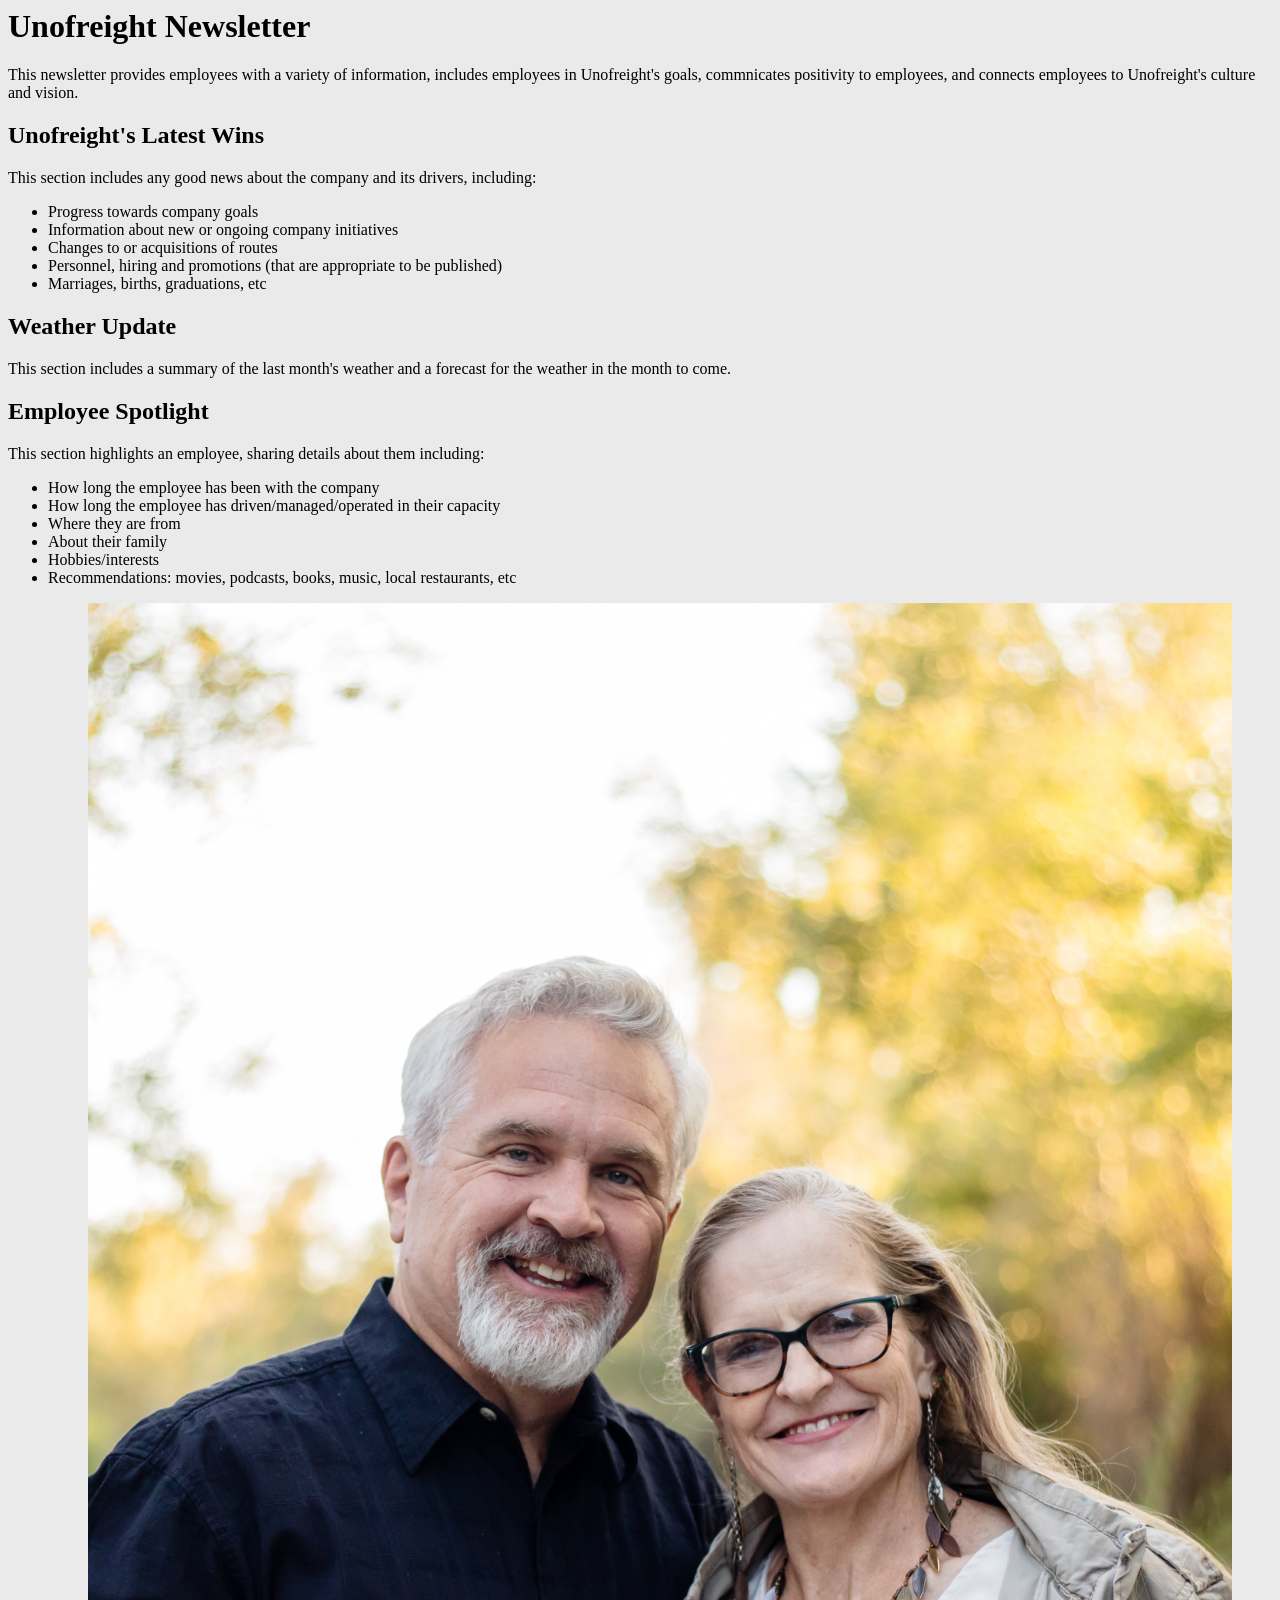
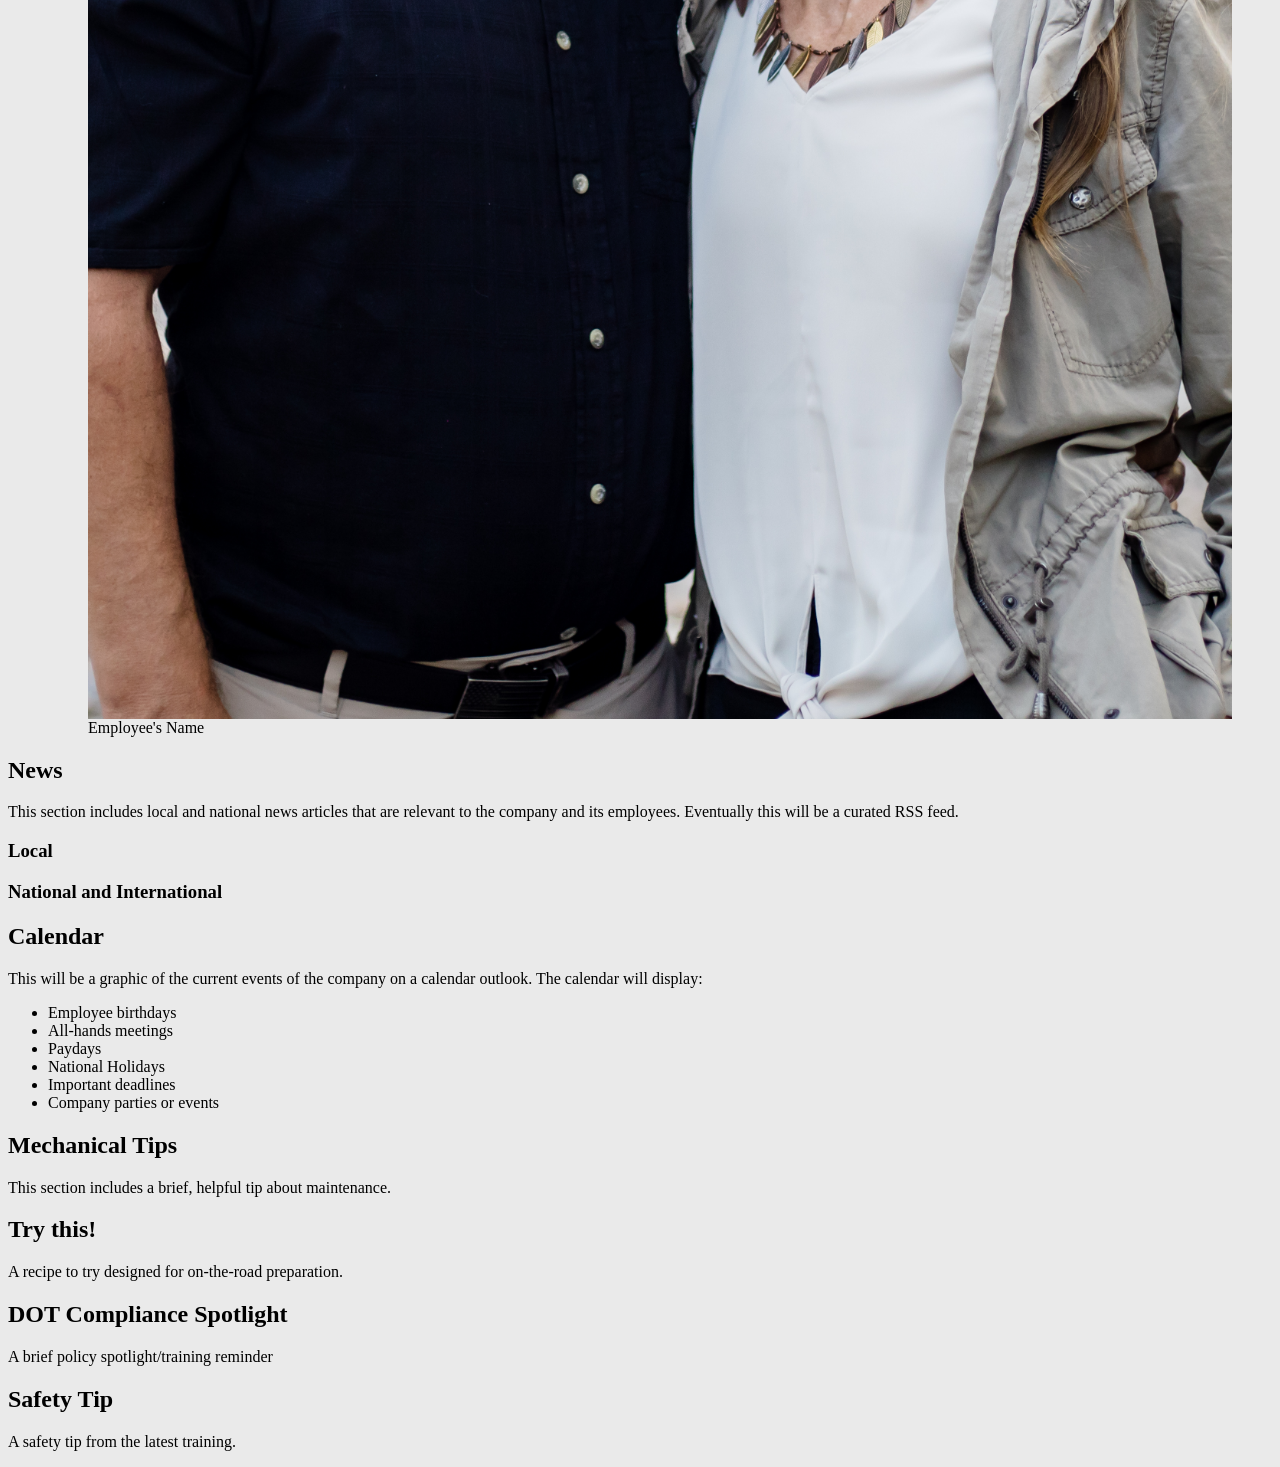
==== index.html @ d1a474e3 "Divided index.html and added simple style to css file" ====
<html>
    <head>
        <title>
            Unofreight Newsletter
        </title>
        <meta charset="UTF-8">
        <link rel="stylesheet" href="style.css">
    </head>
    <body>
        <h1>
            Unofreight Newsletter
        </h1>
        <p>
            This newsletter provides employees with a variety of information, includes employees in Unofreight's goals, commnicates positivity to employees, and connects employees to Unofreight's culture and vision.
        </p>
        <div class="container">
            <div>
                <h2>Unofreight's Latest Wins</h2>
                <p>This section includes any good news about the company and its drivers, including: 
                    <ul>
                        <li>Progress towards company goals</li>
                        <li>Information about new or ongoing company initiatives</li>
                        <li>Changes to or acquisitions of routes</li>
                        <li>Personnel, hiring and promotions (that are appropriate to be published)</li>
                        <li>Marriages, births, graduations, etc</li>
                    </ul>
                </p>
            </div>
            <div>
                <h2>Weather Update</h2>
                <p>This section includes a summary of the last month's weather and a forecast for the weather in the month to come.</p>
            </div>
            <div><h2>Employee Spotlight</h2>
            <p>This section highlights an employee, sharing details about them including:
                <ul>
                    <li>How long the employee has been with the company</li>
                    <li>How long the employee has driven/managed/operated in their capacity</li>
                    <li>Where they are from</li>
                    <li>About their family</li>
                    <li>Hobbies/interests</li>
                    <li>Recommendations: movies, podcasts, books, music, local restaurants, etc</li>
                    <figure>
                        <img src="images/Ross_Jodi.jpg" alt="An image of Ross and Jodi posing together and smiling" class="employee-photo">
                        <figcaption>Employee's Name</figcaption>
                    </figure>
                </ul>
            </p></div>
            <div>
                <h2>
                    News
                </h2>
                    <p>
                        This section includes local and national news articles that are relevant to the company and its employees. Eventually this will be a curated RSS feed.
                    </p>
                    <h3>
                    Local
                    </h3>
                    <h3>
                    National and International
                    </h3>
            </div>
            <div>
                <h2>Calendar</h2>
                <p>This will be a graphic of the current events of the company on a calendar outlook. The calendar will display:
                    <ul>
                        <li>Employee birthdays</li>
                        <li>All-hands meetings</li>
                        <li>Paydays</li>
                        <li>National Holidays</li>
                        <li>Important deadlines</li>
                        <li>Company parties or events</li>
                    </ul>
                </p>
            </div>
            <div>
                <h2>Mechanical Tips</h2>
                <p>This section includes a brief, helpful tip about maintenance.</p>
            </div>
            <div><h2>Try this!</h2>
            <p>A recipe to try designed for on-the-road preparation.</p></div>
            <div><h2>DOT Compliance Spotlight</h2>
            <p>A brief policy spotlight/training reminder</p></div>
            <div><h2>Safety Tip</h2>
            <p>A safety tip from the latest training.</p></div>
        
        </div>
         
    </body>
</html>
---- style.css ----
body{
    background-color: rgb(234, 234, 234);
}
.employee-photo{
    max-width: 100%;
    height: auto;
}
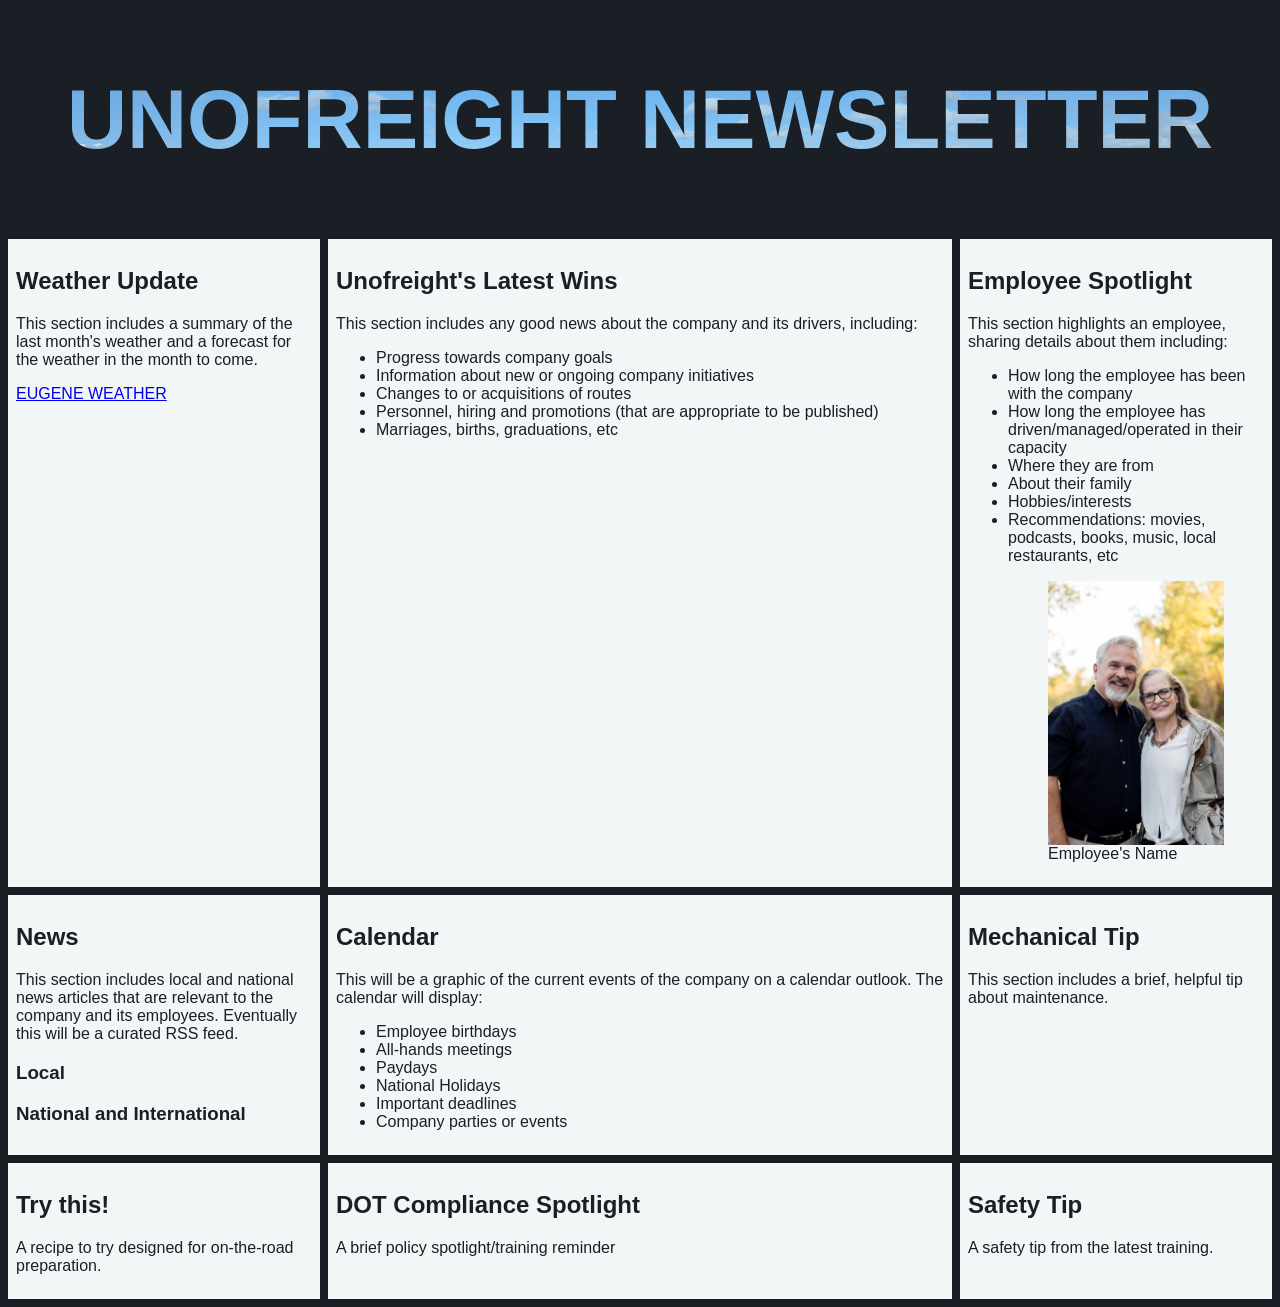
==== commit cb1f8a49: "Formatted title and grid for the newsletter. Added image files." ====
--- a/index.html
+++ b/index.html
@@ -3,18 +3,30 @@
         <title>
             Unofreight Newsletter
         </title>
-        <meta charset="UTF-8">
+        <meta charset="UTF-8" name="viewport" content="width=device-width, initial-scale=1.0">
         <link rel="stylesheet" href="style.css">
     </head>
     <body>
-        <h1>
-            Unofreight Newsletter
-        </h1>
-        <p>
-            This newsletter provides employees with a variety of information, includes employees in Unofreight's goals, commnicates positivity to employees, and connects employees to Unofreight's culture and vision.
-        </p>
+        
         <div class="container">
-            <div>
+            <div class= "tile" id="Heading-tile">
+                <h1>
+                    Unofreight Newsletter
+                </h1>
+                <!--<p>
+                    This newsletter provides employees with a variety of information, includes employees in Unofreight's goals, communicates positivity to employees, and connects employees to Unofreight's culture and vision.
+                </p> -->
+            </div>
+            <div class="tile">
+                <h2>Weather Update</h2>
+
+                <p>This section includes a summary of the last month's weather and a forecast for the weather in the month to come.</p>
+                <a class="weatherwidget-io" href="https://forecast7.com/en/44d05n123d09/eugene/?unit=us" data-label_1="EUGENE" data-label_2="WEATHER" data-mode="Forecast" data-theme="original" >EUGENE WEATHER</a>
+                <script>
+                    !function(d,s,id){var js,fjs=d.getElementsByTagName(s)[0];if(!d.getElementById(id)){js=d.createElement(s);js.id=id;js.src='https://weatherwidget.io/js/widget.min.js';fjs.parentNode.insertBefore(js,fjs);}}(document,'script','weatherwidget-io-js');
+                </script>
+            </div>
+            <div class="tile">
                 <h2>Unofreight's Latest Wins</h2>
                 <p>This section includes any good news about the company and its drivers, including: 
                     <ul>
@@ -26,11 +38,7 @@
                     </ul>
                 </p>
             </div>
-            <div>
-                <h2>Weather Update</h2>
-                <p>This section includes a summary of the last month's weather and a forecast for the weather in the month to come.</p>
-            </div>
-            <div><h2>Employee Spotlight</h2>
+            <div class="tile"><h2>Employee Spotlight</h2>
             <p>This section highlights an employee, sharing details about them including:
                 <ul>
                     <li>How long the employee has been with the company</li>
@@ -45,7 +53,7 @@
                     </figure>
                 </ul>
             </p></div>
-            <div>
+            <div class="tile">
                 <h2>
                     News
                 </h2>
@@ -59,7 +67,7 @@
                     National and International
                     </h3>
             </div>
-            <div>
+            <div class="tile">
                 <h2>Calendar</h2>
                 <p>This will be a graphic of the current events of the company on a calendar outlook. The calendar will display:
                     <ul>
@@ -72,18 +80,22 @@
                     </ul>
                 </p>
             </div>
-            <div>
-                <h2>Mechanical Tips</h2>
+            <div class="tile">
+                <h2>Mechanical Tip</h2>
                 <p>This section includes a brief, helpful tip about maintenance.</p>
             </div>
-            <div><h2>Try this!</h2>
-            <p>A recipe to try designed for on-the-road preparation.</p></div>
-            <div><h2>DOT Compliance Spotlight</h2>
-            <p>A brief policy spotlight/training reminder</p></div>
-            <div><h2>Safety Tip</h2>
-            <p>A safety tip from the latest training.</p></div>
-        
-        </div>
-         
+            <div class="tile">
+                <h2>Try this!</h2>
+                <p>A recipe to try designed for on-the-road preparation.</p>
+            </div>
+            <div class="tile">
+                <h2>DOT Compliance Spotlight</h2>
+                <p>A brief policy spotlight/training reminder</p>
+            </div>
+            <div class="tile">
+                <h2>Safety Tip</h2>
+                <p>A safety tip from the latest training.</p>
+            </div>
+        </div>     
     </body>
 </html>
--- a/style.css
+++ b/style.css
@@ -1,7 +1,51 @@
+:root {
+  --primary-color: rgb(25, 31, 36); /* Charcoal gray */
+  --secondary-color: rgb(243, 246, 246); /* platinum white */
+}
 body{
-    background-color: rgb(234, 234, 234);
+    background-color: var(--primary-color);
+    font-family:'Franklin Gothic Medium', 'Arial Narrow', Arial, sans-serif; 
+    color: var(--primary-color); 
+    gap: 8px;   
 }
+
 .employee-photo{
     max-width: 100%;
     height: auto;
+}
+.container{
+    display: grid; 
+    grid-template-columns: 1fr 2fr 1fr; 
+    place-content: center;
+    gap: 8px; 
+}
+.weather{
+    display: inline-block; 
+    
+}
+.tile{
+    display: inline-block;
+    background-color: var(--secondary-color);
+    padding: 8px; 
+    }
+#Heading-tile{
+    grid-column: 1 / -1; 
+    font-family: 'Franklin Gothic Medium', 'Arial Narrow', Arial, sans-serif;
+    text-transform: uppercase; 
+    font-size: clamp(1rem, calc(1rem + 2vw), 3rem);
+    background-image: url(images/stone_ID.jpg); 
+    background-size: cover; 
+    background-position: center; 
+    text-align: center;  
+    -webkit-background-clip: text;
+    background-clip: text; 
+    color: transparent;
+}    
+.company-news{
+    display: block; 
+    max-width: 100%;
+    background-color: var(--secondary-color); 
+    
+    padding: 8px;
+
 }
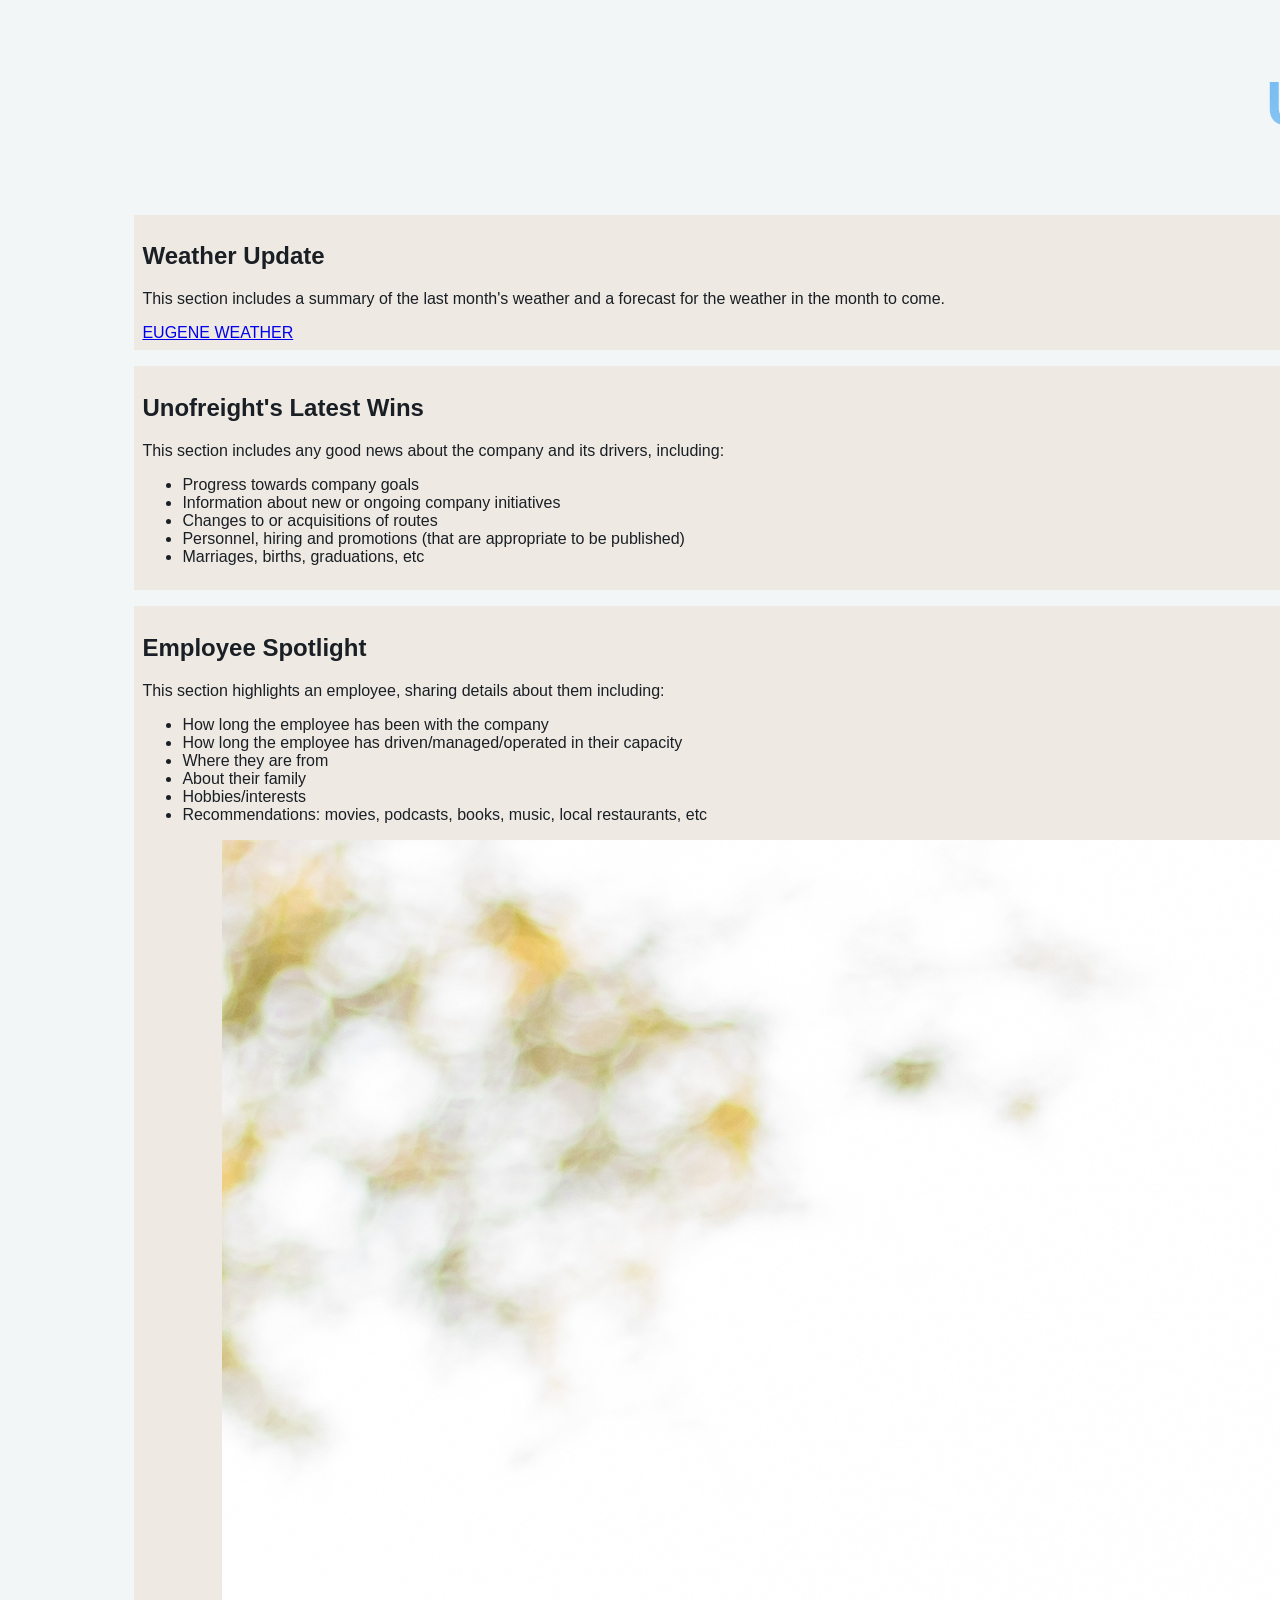
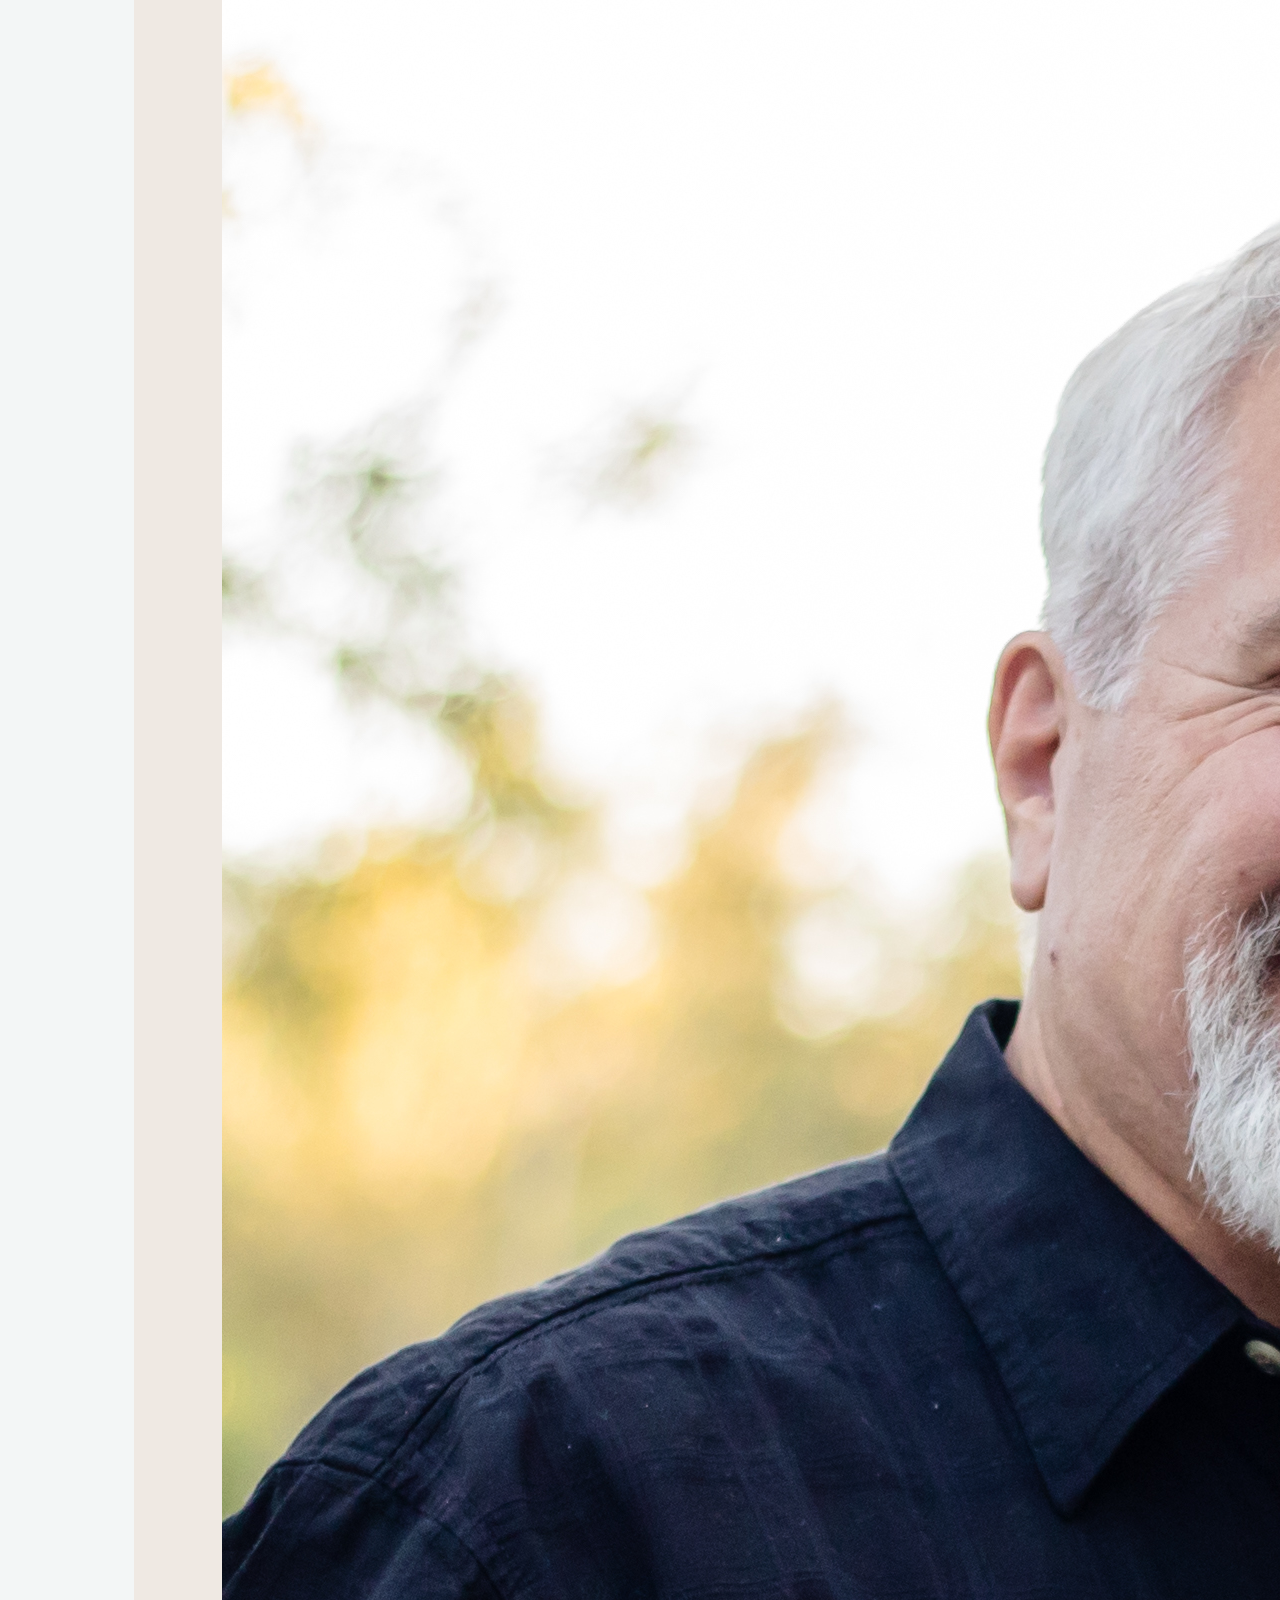
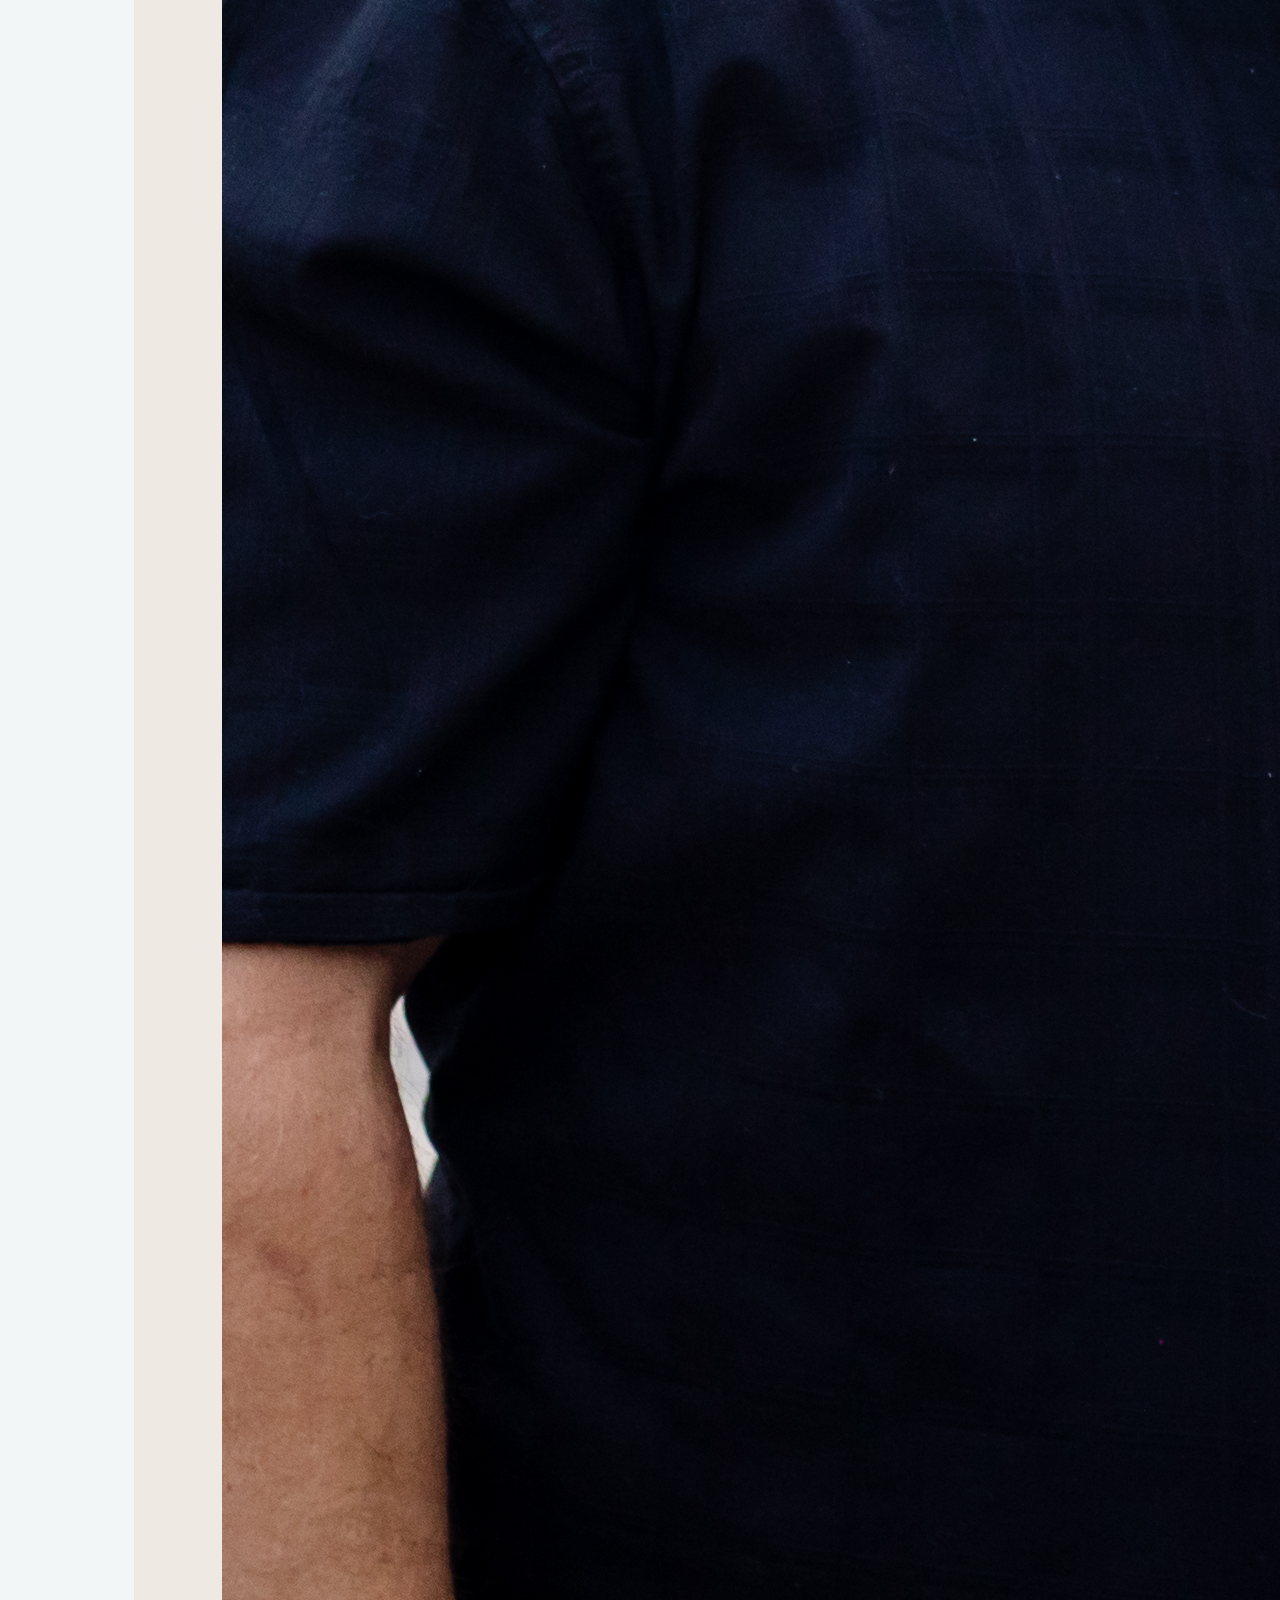
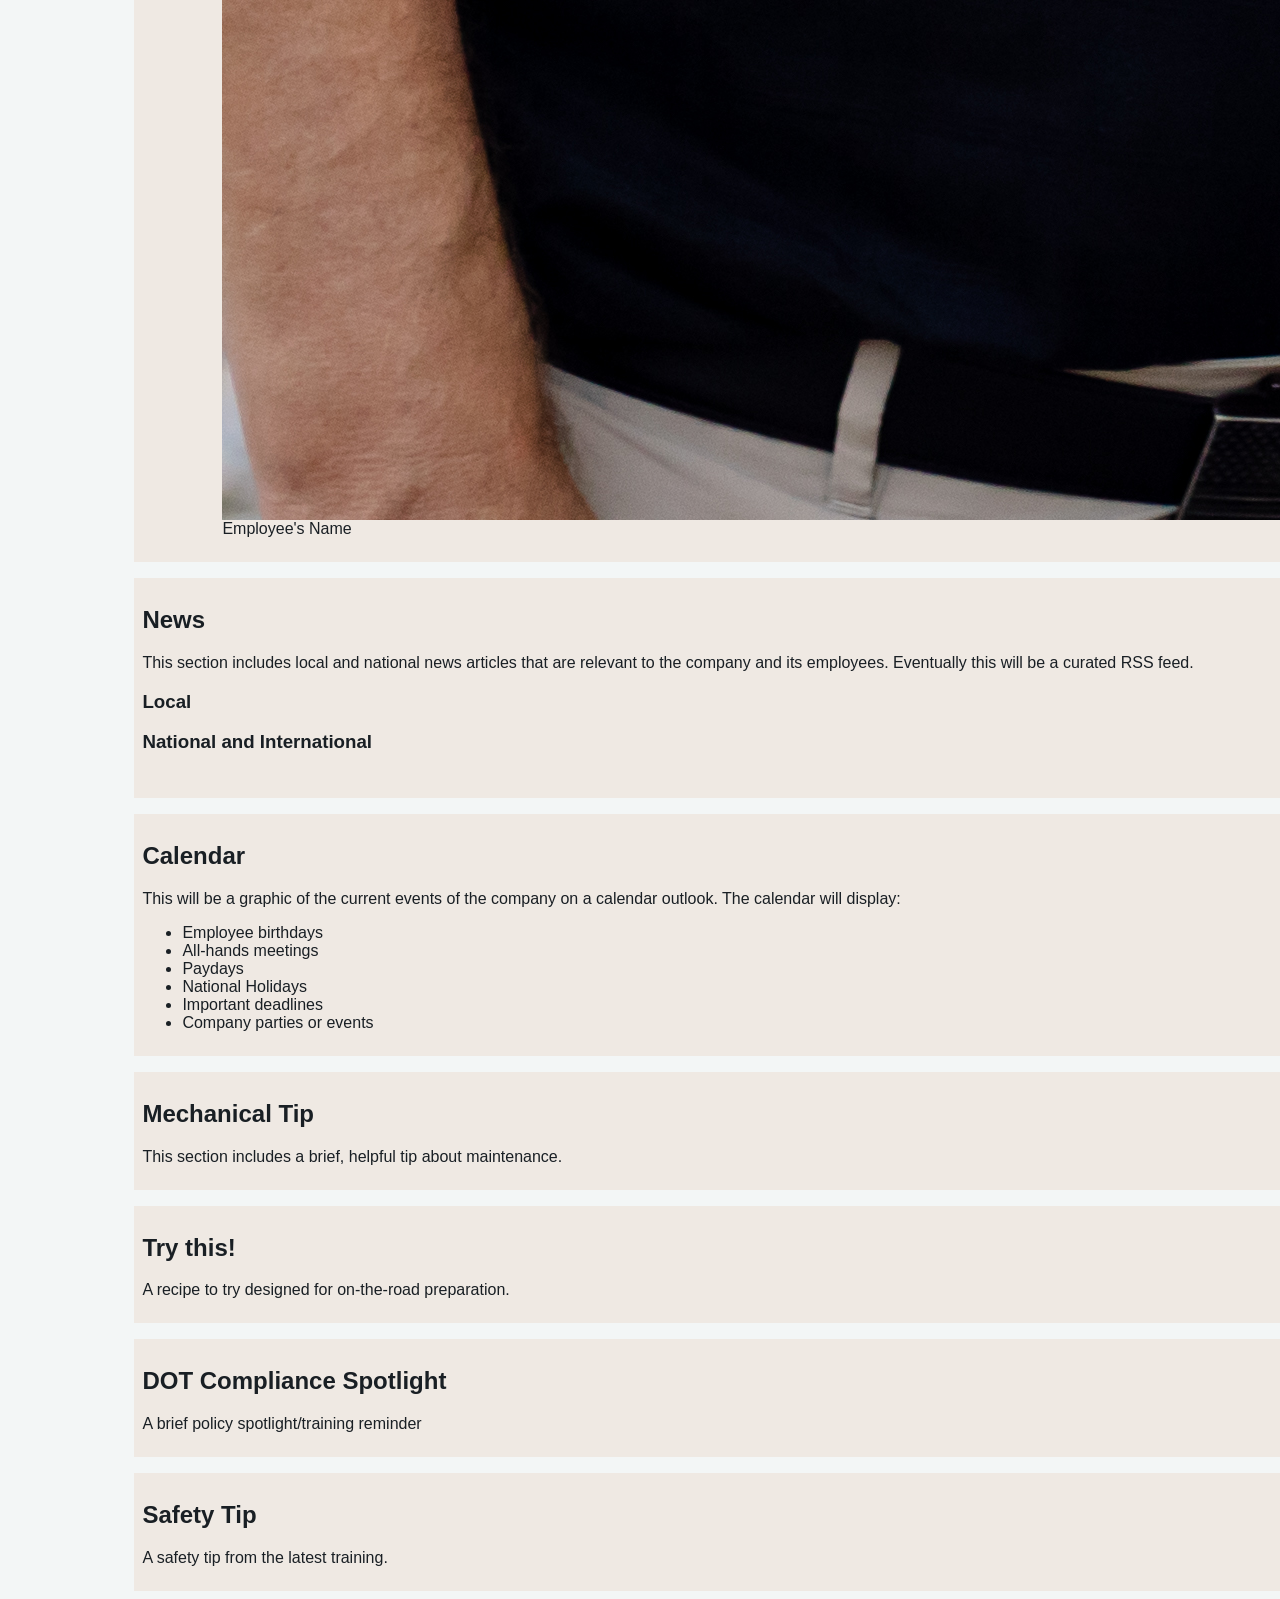
==== commit a6945c58: "Added a flex container and played with some settings" ====
--- a/index.html
+++ b/index.html
@@ -5,10 +5,11 @@
         </title>
         <meta charset="UTF-8" name="viewport" content="width=device-width, initial-scale=1.0">
         <link rel="stylesheet" href="style.css">
+        
     </head>
     <body>
         
-        <div class="container">
+        <section class="container">
             <div class= "tile" id="Heading-tile">
                 <h1>
                     Unofreight Newsletter
@@ -17,7 +18,7 @@
                     This newsletter provides employees with a variety of information, includes employees in Unofreight's goals, communicates positivity to employees, and connects employees to Unofreight's culture and vision.
                 </p> -->
             </div>
-            <div class="tile">
+            <div class="tile" id="weather-box">
                 <h2>Weather Update</h2>
 
                 <p>This section includes a summary of the last month's weather and a forecast for the weather in the month to come.</p>
@@ -26,7 +27,7 @@
                     !function(d,s,id){var js,fjs=d.getElementsByTagName(s)[0];if(!d.getElementById(id)){js=d.createElement(s);js.id=id;js.src='https://weatherwidget.io/js/widget.min.js';fjs.parentNode.insertBefore(js,fjs);}}(document,'script','weatherwidget-io-js');
                 </script>
             </div>
-            <div class="tile">
+            <div class="tile" id="Uno-art">
                 <h2>Unofreight's Latest Wins</h2>
                 <p>This section includes any good news about the company and its drivers, including: 
                     <ul>
@@ -38,7 +39,7 @@
                     </ul>
                 </p>
             </div>
-            <div class="tile"><h2>Employee Spotlight</h2>
+            <div class="tile" id="emp-spot"><h2>Employee Spotlight</h2>
             <p>This section highlights an employee, sharing details about them including:
                 <ul>
                     <li>How long the employee has been with the company</li>
@@ -53,7 +54,7 @@
                     </figure>
                 </ul>
             </p></div>
-            <div class="tile">
+            <div class="tile" id="news-feed">
                 <h2>
                     News
                 </h2>
@@ -67,7 +68,7 @@
                     National and International
                     </h3>
             </div>
-            <div class="tile">
+            <div class="tile" id="calendar">
                 <h2>Calendar</h2>
                 <p>This will be a graphic of the current events of the company on a calendar outlook. The calendar will display:
                     <ul>
@@ -80,22 +81,22 @@
                     </ul>
                 </p>
             </div>
-            <div class="tile">
+            <div class="tile" id="mech-tip">
                 <h2>Mechanical Tip</h2>
                 <p>This section includes a brief, helpful tip about maintenance.</p>
             </div>
-            <div class="tile">
+            <div class="tile" id="recipe">
                 <h2>Try this!</h2>
                 <p>A recipe to try designed for on-the-road preparation.</p>
             </div>
-            <div class="tile">
+            <div class="tile" id="DOT-spot">
                 <h2>DOT Compliance Spotlight</h2>
                 <p>A brief policy spotlight/training reminder</p>
             </div>
-            <div class="tile">
+            <div class="tile" id="safe-tip">
                 <h2>Safety Tip</h2>
                 <p>A safety tip from the latest training.</p>
             </div>
-        </div>     
+        </section>     
     </body>
 </html>
--- a/style.css
+++ b/style.css
@@ -1,32 +1,55 @@
 :root {
-  --primary-color: rgb(25, 31, 36); /* Charcoal gray */
-  --secondary-color: rgb(243, 246, 246); /* platinum white */
+  --text: rgb(25, 31, 36); /* Charcoal gray */
+  --background: rgb(243, 246, 246); /* platinum white */
+  --tile: #EFE9E3; /*offwhite*/
 }
 body{
-    background-color: var(--primary-color);
+    background-color: var(--background);
     font-family:'Franklin Gothic Medium', 'Arial Narrow', Arial, sans-serif; 
-    color: var(--primary-color); 
-    gap: 8px;   
-}
-
-.employee-photo{
-    max-width: 100%;
-    height: auto;
+    color: var(--text);  
 }
 .container{
-    display: grid; 
-    grid-template-columns: 1fr 2fr 1fr; 
-    place-content: center;
-    gap: 8px; 
+    display: flex; 
+    margin-left: auto; 
+    margin-right: auto;
+    flex-flow:column wrap; /*allows the flex to wrap over multiple lines*/
+    max-width: 80%;
+    gap: 16px; 
 }
-.weather{
-    display: inline-block; 
-    
+#weather-box{
+    order: 1; 
+}
+#Uno-art{
+    order: 2; 
+}
+#emp-spot{
+    order: 3; 
+}
+.employee-photo{
+    max-height: 25%; 
+}
+#news-feed{
+    order: 4; 
+}
+#calendar{
+    order: 5; 
+}
+#mech-tip{
+    order: 6;
+}
+#recipe{
+    order: 7; 
+}
+#DOT-spot{
+    order: 8; 
+}
+#safe-tip{
+    order: 9; 
+
 }
 .tile{
-    display: inline-block;
-    background-color: var(--secondary-color);
-    padding: 8px; 
+    background-color: var(--tile);
+    padding: 8px;
     }
 #Heading-tile{
     grid-column: 1 / -1; 
@@ -41,11 +64,18 @@
     background-clip: text; 
     color: transparent;
 }    
-.company-news{
-    display: block; 
-    max-width: 100%;
-    background-color: var(--secondary-color); 
+
+@media (prefers-color-scheme:dark) {
+    :root{
+        --text: rgb(243, 246, 246); /* platinum white */
+        --background:  rgb(25, 31, 36); /* charcoal grey */
+    }
+    .body {
+        background-color: var(--background);
+        color: var(--text); 
+    } 
+    .tile {
+        background-color: #000000;
+    }
     
-    padding: 8px;
-
-}+}
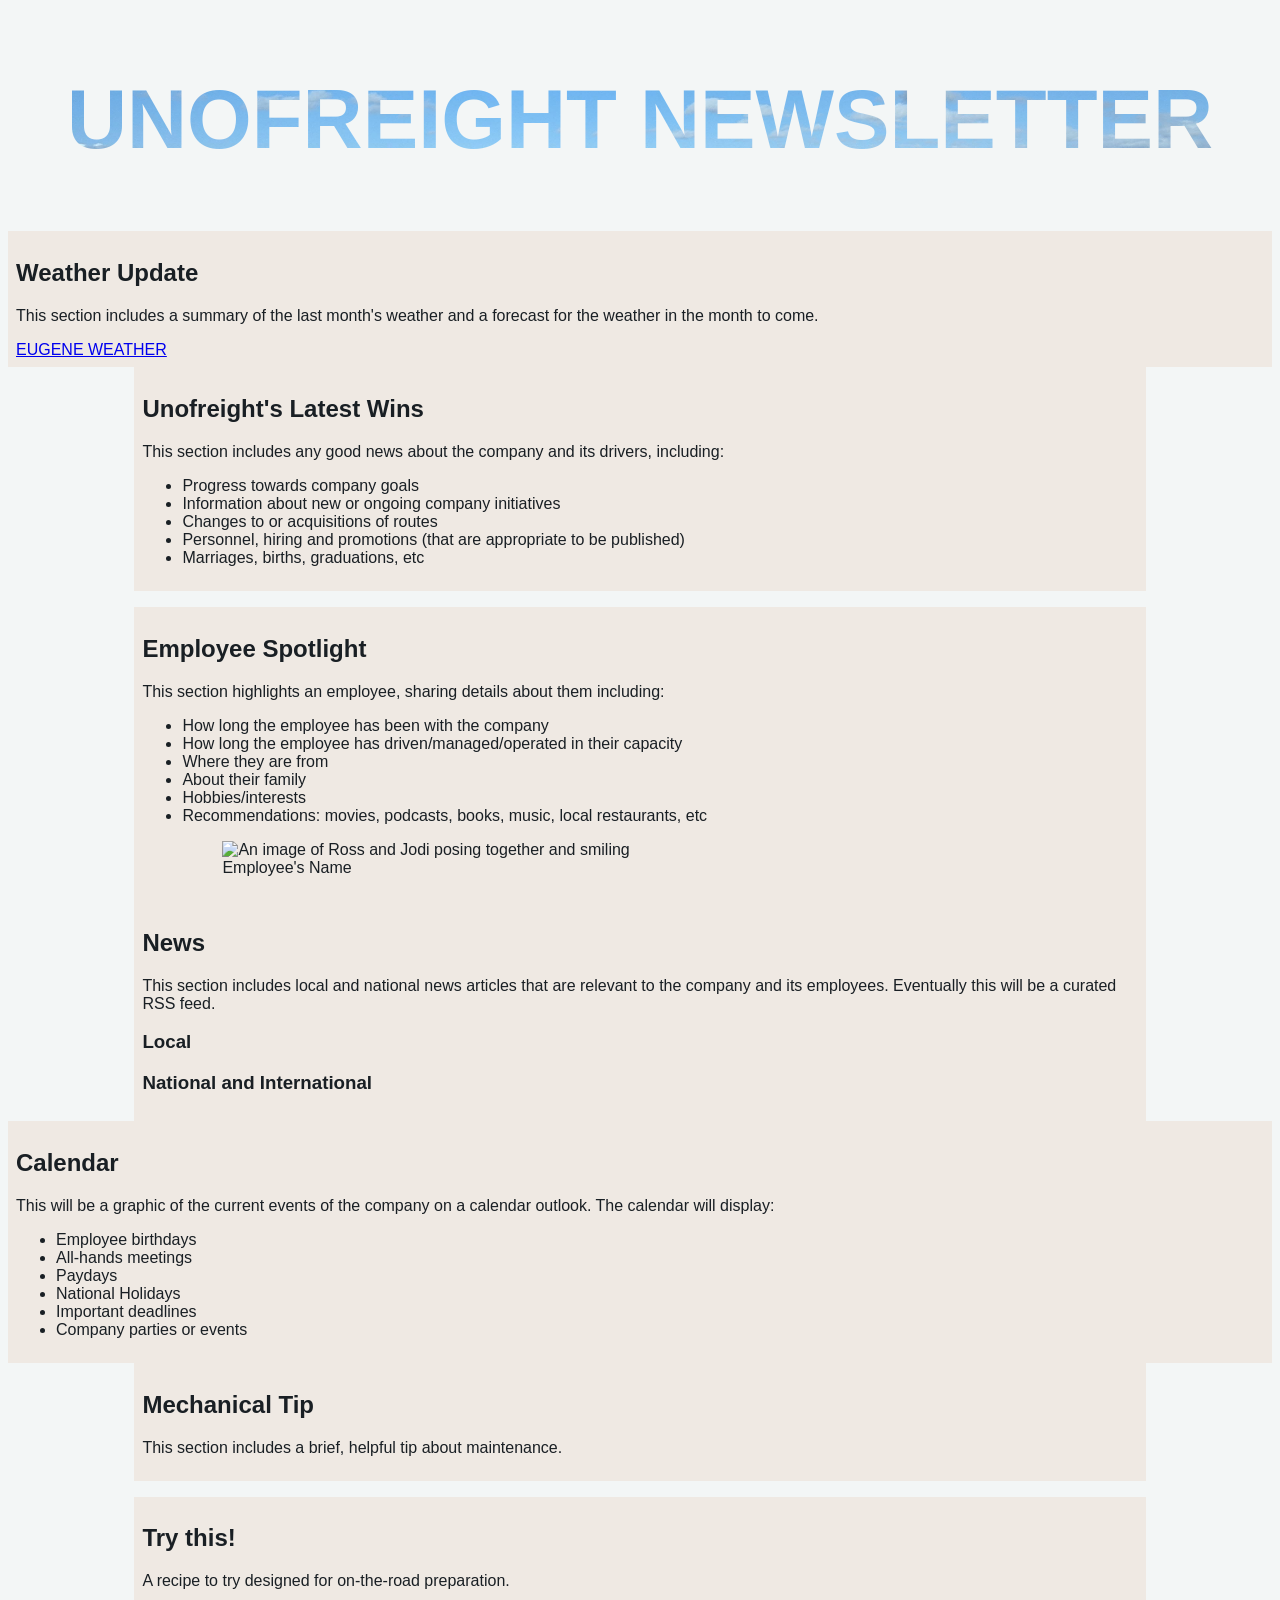
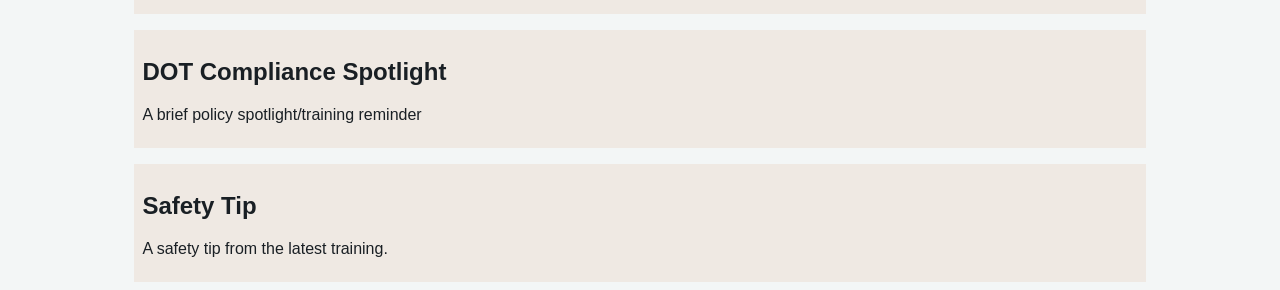
==== commit 5dbf23fe: "Played with grid and attempted to make the image mobile-friendly" ====
--- a/index.html
+++ b/index.html
@@ -1,3 +1,4 @@
+<!DOCTYPE html>
 <html>
     <head>
         <title>
@@ -8,8 +9,6 @@
         
     </head>
     <body>
-        
-        <section class="container">
             <div class= "tile" id="Heading-tile">
                 <h1>
                     Unofreight Newsletter
@@ -20,54 +19,62 @@
             </div>
             <div class="tile" id="weather-box">
                 <h2>Weather Update</h2>
-
+                
                 <p>This section includes a summary of the last month's weather and a forecast for the weather in the month to come.</p>
                 <a class="weatherwidget-io" href="https://forecast7.com/en/44d05n123d09/eugene/?unit=us" data-label_1="EUGENE" data-label_2="WEATHER" data-mode="Forecast" data-theme="original" >EUGENE WEATHER</a>
                 <script>
-                    !function(d,s,id){var js,fjs=d.getElementsByTagName(s)[0];if(!d.getElementById(id)){js=d.createElement(s);js.id=id;js.src='https://weatherwidget.io/js/widget.min.js';fjs.parentNode.insertBefore(js,fjs);}}(document,'script','weatherwidget-io-js');
-                </script>
-            </div>
-            <div class="tile" id="Uno-art">
-                <h2>Unofreight's Latest Wins</h2>
-                <p>This section includes any good news about the company and its drivers, including: 
-                    <ul>
-                        <li>Progress towards company goals</li>
-                        <li>Information about new or ongoing company initiatives</li>
-                        <li>Changes to or acquisitions of routes</li>
-                        <li>Personnel, hiring and promotions (that are appropriate to be published)</li>
-                        <li>Marriages, births, graduations, etc</li>
-                    </ul>
-                </p>
-            </div>
-            <div class="tile" id="emp-spot"><h2>Employee Spotlight</h2>
-            <p>This section highlights an employee, sharing details about them including:
-                <ul>
-                    <li>How long the employee has been with the company</li>
-                    <li>How long the employee has driven/managed/operated in their capacity</li>
-                    <li>Where they are from</li>
-                    <li>About their family</li>
-                    <li>Hobbies/interests</li>
-                    <li>Recommendations: movies, podcasts, books, music, local restaurants, etc</li>
-                    <figure>
-                        <img src="images/Ross_Jodi.jpg" alt="An image of Ross and Jodi posing together and smiling" class="employee-photo">
-                        <figcaption>Employee's Name</figcaption>
-                    </figure>
-                </ul>
-            </p></div>
-            <div class="tile" id="news-feed">
-                <h2>
-                    News
-                </h2>
-                    <p>
-                        This section includes local and national news articles that are relevant to the company and its employees. Eventually this will be a curated RSS feed.
-                    </p>
-                    <h3>
-                    Local
-                    </h3>
-                    <h3>
-                    National and International
-                    </h3>
-            </div>
+                            !function(d,s,id){var js,fjs=d.getElementsByTagName(s)[0];if(!d.getElementById(id)){js=d.createElement(s);js.id=id;js.src='https://weatherwidget.io/js/widget.min.js';fjs.parentNode.insertBefore(js,fjs);}}(document,'script','weatherwidget-io-js');
+                        </script>
+                    </div>
+                <section class="container1">
+                    <div class="tile" id="Uno-art">
+                        <h2>Unofreight's Latest Wins</h2>
+                        <p>This section includes any good news about the company and its drivers, including: 
+                            <ul>
+                                <li>Progress towards company goals</li>
+                                <li>Information about new or ongoing company initiatives</li>
+                                <li>Changes to or acquisitions of routes</li>
+                                <li>Personnel, hiring and promotions (that are appropriate to be published)</li>
+                                <li>Marriages, births, graduations, etc</li>
+                            </ul>
+                        </p>
+                    </div>
+                    <div class="tile" id="emp-spot"><h2>Employee Spotlight</h2>
+                        <p>This section highlights an employee, sharing details about them including:
+                            <ul>
+                                <li>How long the employee has been with the company</li>
+                                <li>How long the employee has driven/managed/operated in their capacity</li>
+                                <li>Where they are from</li>
+                                <li>About their family</li>
+                                <li>Hobbies/interests</li>
+                                <li>Recommendations: movies, podcasts, books, music, local restaurants, etc</li>
+                                <figure>
+                                    <img srcset="images/Ross_Jodi_250w.jpg 250w, images/Ross_and_Jodi_320w.jpg 320w" 
+                                    sizes="(width <= 400 px) 250px, 320px" 
+                                    src="Ross_and_Jodi_320w"
+                                    alt="An image of Ross and Jodi posing together and smiling" 
+                                    id="employee-photo" />
+                                    <figcaption>Employee's Name</figcaption>
+                                </figure>
+                            </ul>   
+                        </p></div>
+                </section>
+                <section class="container2">
+                    <div class="tile" id="news-feed">
+                        <h2>
+                            News
+                        </h2>
+                        <p>
+                            This section includes local and national news articles that are relevant to the company and its employees. Eventually this will be a curated RSS feed.
+                        </p>
+                        <h3>
+                            Local
+                        </h3>
+                        <h3>
+                            National and International
+                        </h3>
+                    </div>
+                </section>
             <div class="tile" id="calendar">
                 <h2>Calendar</h2>
                 <p>This will be a graphic of the current events of the company on a calendar outlook. The calendar will display:
@@ -81,6 +88,7 @@
                     </ul>
                 </p>
             </div>
+        <section class="container3">
             <div class="tile" id="mech-tip">
                 <h2>Mechanical Tip</h2>
                 <p>This section includes a brief, helpful tip about maintenance.</p>
@@ -99,4 +107,5 @@
             </div>
         </section>     
     </body>
-</html>+</html>
+
--- a/style.css
+++ b/style.css
@@ -8,44 +8,40 @@
     font-family:'Franklin Gothic Medium', 'Arial Narrow', Arial, sans-serif; 
     color: var(--text);  
 }
-.container{
+img, picture, video{ /*ensures that none of these elements overflow the size of their contianer*/
+    max-width: 100%;
+}
+.container1{ /*unotech article and employee spotlight*/
+    display: flex; 
+    flex: 1; 
+    margin-left: auto; 
+    margin-right: auto;
+    flex-flow:column; 
+    max-width: 80%;
+    gap: 16px; 
+}
+
+#employee-photo{
+    
+    /*moblie-first design style
+    optimize image for mobile viewing 
+    make size responsive*/
+}
+.container2{ /*news feed*/
     display: flex; 
     margin-left: auto; 
     margin-right: auto;
-    flex-flow:column wrap; /*allows the flex to wrap over multiple lines*/
+    flex-flow:column; 
     max-width: 80%;
     gap: 16px; 
 }
-#weather-box{
-    order: 1; 
-}
-#Uno-art{
-    order: 2; 
-}
-#emp-spot{
-    order: 3; 
-}
-.employee-photo{
-    max-height: 25%; 
-}
-#news-feed{
-    order: 4; 
-}
-#calendar{
-    order: 5; 
-}
-#mech-tip{
-    order: 6;
-}
-#recipe{
-    order: 7; 
-}
-#DOT-spot{
-    order: 8; 
-}
-#safe-tip{
-    order: 9; 
-
+.container3{/*mechanic tip, recipe, DOT spotlight, safety tip*/
+    display: flex; 
+    margin-left: auto; 
+    margin-right: auto;
+    flex-flow:column; 
+    max-width: 80%;
+    gap: 16px; 
 }
 .tile{
     background-color: var(--tile);
@@ -63,6 +59,7 @@
     -webkit-background-clip: text;
     background-clip: text; 
     color: transparent;
+    /*check responsiveness*/
 }    
 
 @media (prefers-color-scheme:dark) {
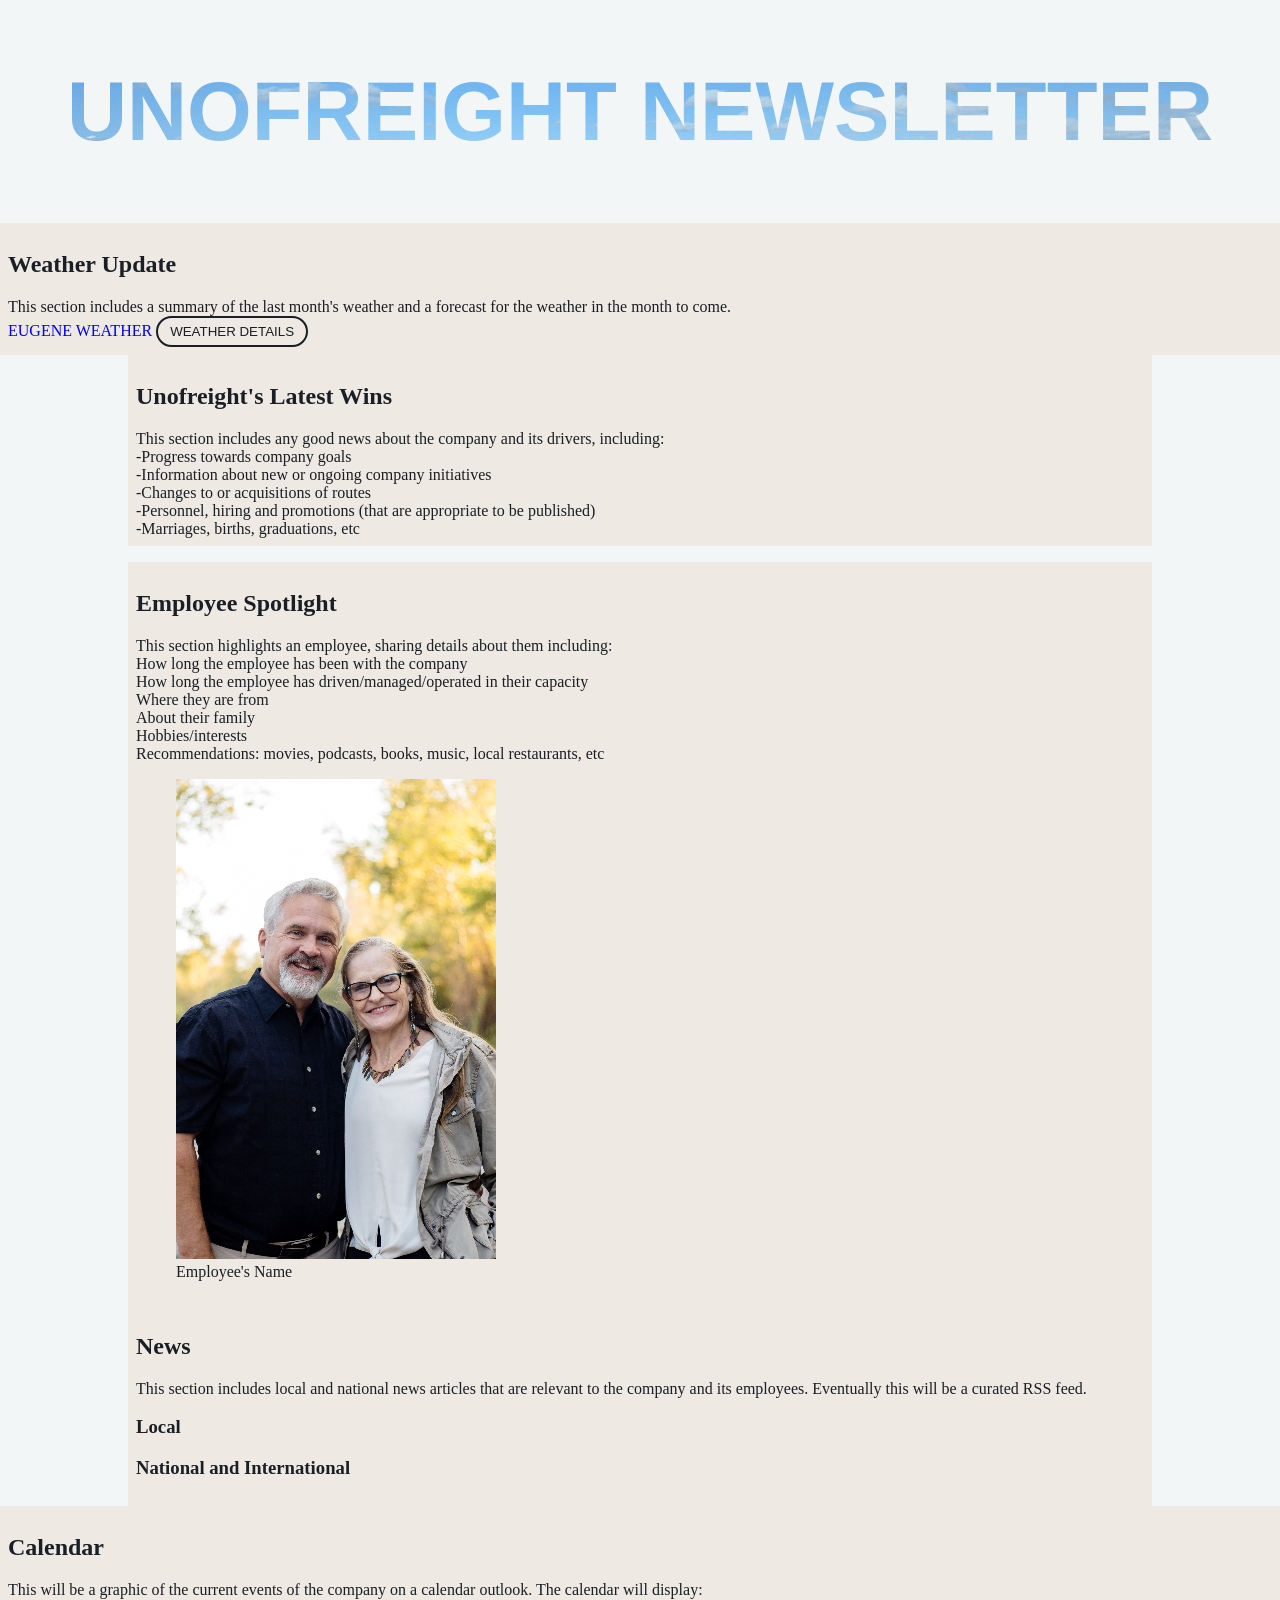
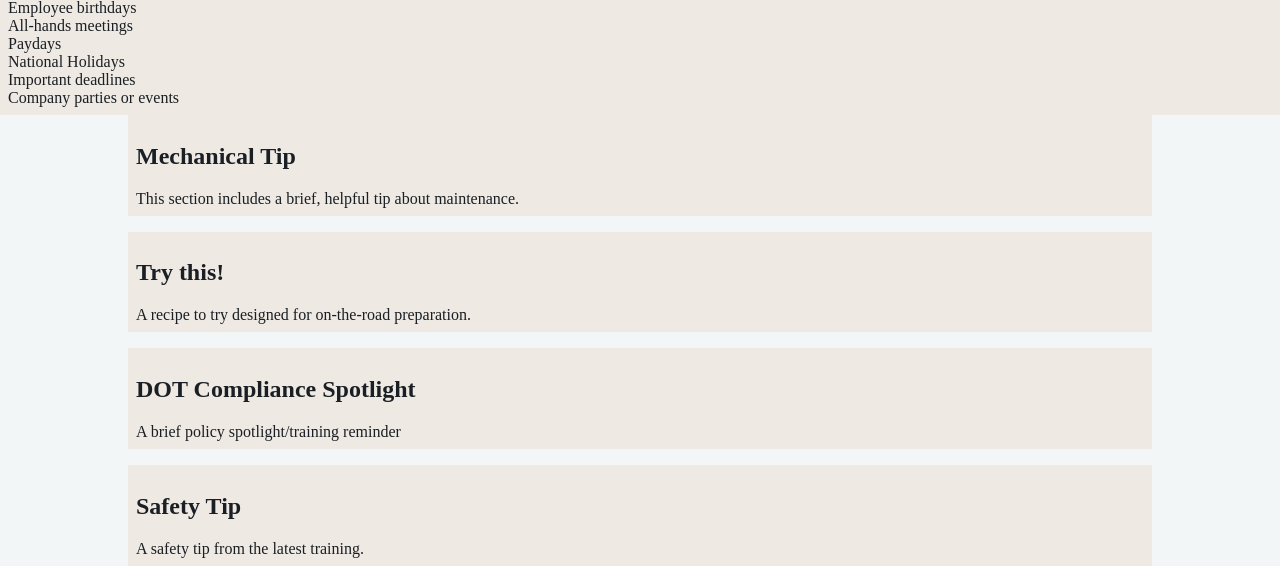
==== commit 0927a412: "Working through mobile-first setup, chose a font family, modified to reset some of the default featu" ====
--- a/index.html
+++ b/index.html
@@ -14,7 +14,7 @@
                     Unofreight Newsletter
                 </h1>
                 <!--<p>
-                    This newsletter provides employees with a variety of information, includes employees in Unofreight's goals, communicates positivity to employees, and connects employees to Unofreight's culture and vision.
+                    Consider adding a nav bar
                 </p> -->
             </div>
             <div class="tile" id="weather-box">
@@ -25,17 +25,18 @@
                 <script>
                             !function(d,s,id){var js,fjs=d.getElementsByTagName(s)[0];if(!d.getElementById(id)){js=d.createElement(s);js.id=id;js.src='https://weatherwidget.io/js/widget.min.js';fjs.parentNode.insertBefore(js,fjs);}}(document,'script','weatherwidget-io-js');
                         </script>
+                <button class="button">weather details</button>
                     </div>
                 <section class="container1">
                     <div class="tile" id="Uno-art">
                         <h2>Unofreight's Latest Wins</h2>
                         <p>This section includes any good news about the company and its drivers, including: 
                             <ul>
-                                <li>Progress towards company goals</li>
-                                <li>Information about new or ongoing company initiatives</li>
-                                <li>Changes to or acquisitions of routes</li>
-                                <li>Personnel, hiring and promotions (that are appropriate to be published)</li>
-                                <li>Marriages, births, graduations, etc</li>
+                                <li>-Progress towards company goals</li>
+                                <li>-Information about new or ongoing company initiatives</li>
+                                <li>-Changes to or acquisitions of routes</li>
+                                <li>-Personnel, hiring and promotions (that are appropriate to be published)</li>
+                                <li>-Marriages, births, graduations, etc</li>
                             </ul>
                         </p>
                     </div>
@@ -56,10 +57,12 @@
                                     id="employee-photo" />
                                     <figcaption>Employee's Name</figcaption>
                                 </figure>
+                                <!--figure out how to format this image with the text wrapping around it-->
                             </ul>   
                         </p></div>
                 </section>
                 <section class="container2">
+                    <!--Make this its own grid?-->
                     <div class="tile" id="news-feed">
                         <h2>
                             News
--- a/style.css
+++ b/style.css
@@ -1,14 +1,71 @@
+/*Variables*/
 :root {
   --text: rgb(25, 31, 36); /* Charcoal gray */
   --background: rgb(243, 246, 246); /* platinum white */
   --tile: #EFE9E3; /*offwhite*/
 }
+/*reset*/
+body,p,a,ul,li{
+    margin:0; 
+    padding:0; 
+    text-decoration: none;
+}
+li {
+    list-style-type: none;
+}
+
+/*fonts*/
+
+@font-face {
+    font-family: 'Sans 3';
+    src: url(Source_Sans_3/SourceSans3-VariableFont_wght.ttf);
+}
+#Heading-tile{
+    grid-column: 1 / -1; 
+    font-family: 'Franklin Gothic Medium', 'Arial Narrow', Arial, sans-serif;
+    text-transform: uppercase; 
+    font-size: clamp(1rem, calc(1rem + 2vw), 3rem);
+    background-image: url(images/stone_ID.jpg); 
+    background-size: cover; 
+    background-position: center; 
+    text-align: center;  
+    -webkit-background-clip: text;
+    background-clip: text; 
+    color: transparent;
+    /*check responsiveness*/
+} 
 body{
     background-color: var(--background);
     font-family:'Franklin Gothic Medium', 'Arial Narrow', Arial, sans-serif; 
     color: var(--text);  
+    overflow-x: hidden; /*prevents users from needing to scroll over to view an entire image...and more*/
+    font-family: 'Sans 3';
 }
-img, picture, video{ /*ensures that none of these elements overflow the size of their contianer*/
+
+.button{
+    background: none; 
+    /* //default background for a button is white */
+    border: 2px solid var(--text);
+    color: var(--text); 
+    /* //color of the text inside the button  */
+    padding: 6px 12px; 
+    /* //6px top and bottom, 12px left and right */
+    border-radius: 20px; 
+    /* //rounds the edges of the button */
+    text-transform: uppercase; 
+    /* //makes the text inside the button uppercase */
+    box-shadow: 1 px 2 px 3 px rgba(0,0,0,0.6); 
+    /* //gives the button a tiny drop shadow not sure how */
+    display: inline-block; 
+
+}
+.button:hover{
+    /* consider how to implement a button for light mode vs dark mode */
+    background: var(--text); 
+    color: rgb(211, 211, 211); 
+}    
+img, picture, video{ /*ensures that none of these elements overflow 
+    the size of their container*/
     max-width: 100%;
 }
 .container1{ /*unotech article and employee spotlight*/
@@ -47,21 +104,19 @@
     background-color: var(--tile);
     padding: 8px;
     }
-#Heading-tile{
-    grid-column: 1 / -1; 
-    font-family: 'Franklin Gothic Medium', 'Arial Narrow', Arial, sans-serif;
-    text-transform: uppercase; 
-    font-size: clamp(1rem, calc(1rem + 2vw), 3rem);
-    background-image: url(images/stone_ID.jpg); 
-    background-size: cover; 
-    background-position: center; 
-    text-align: center;  
-    -webkit-background-clip: text;
-    background-clip: text; 
-    color: transparent;
-    /*check responsiveness*/
-}    
-
+   
+/*small tablet styles*/
+@media screen and (min-width: 620px ){
+    
+}
+/*large tablet and laptop styles*/
+@media screen and (mid-width: 960px){
+    
+}
+/*desktop styles*/
+@media screen and (mid-width: 1200px){
+    
+}
 @media (prefers-color-scheme:dark) {
     :root{
         --text: rgb(243, 246, 246); /* platinum white */
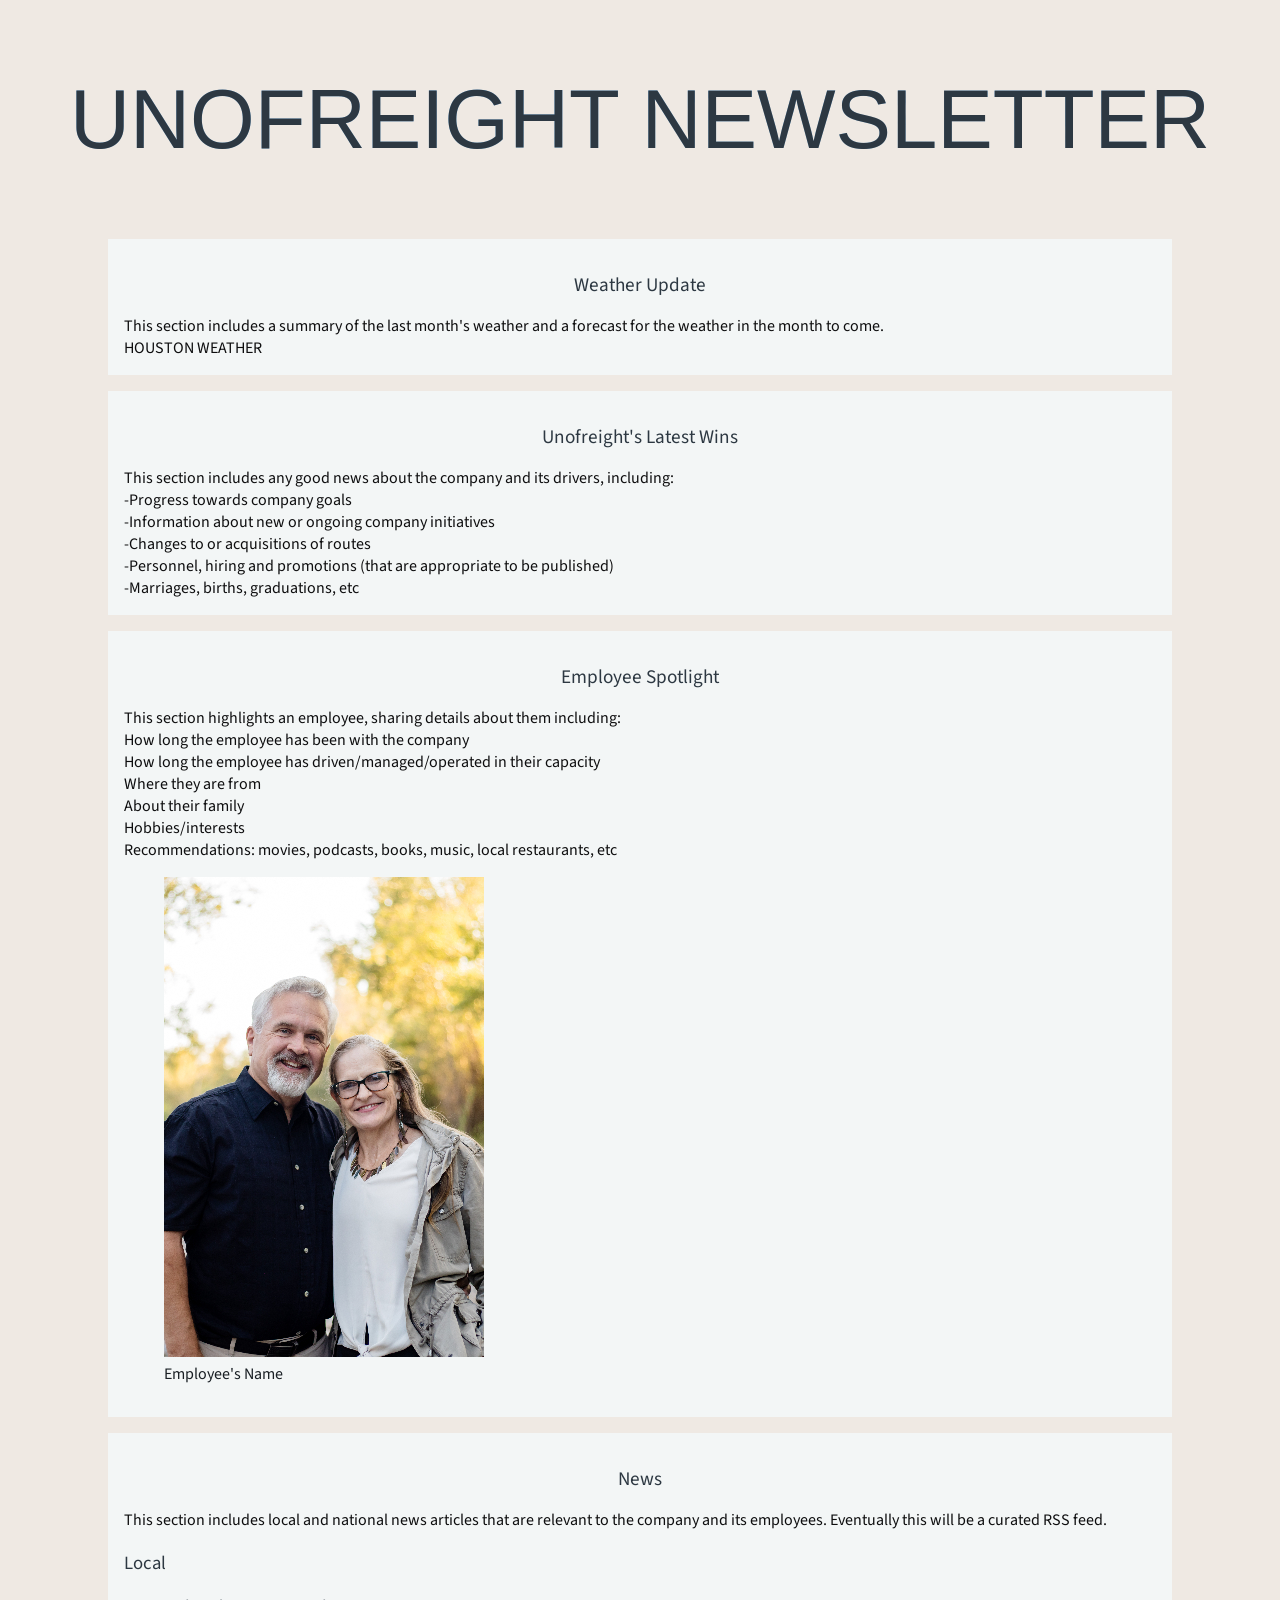
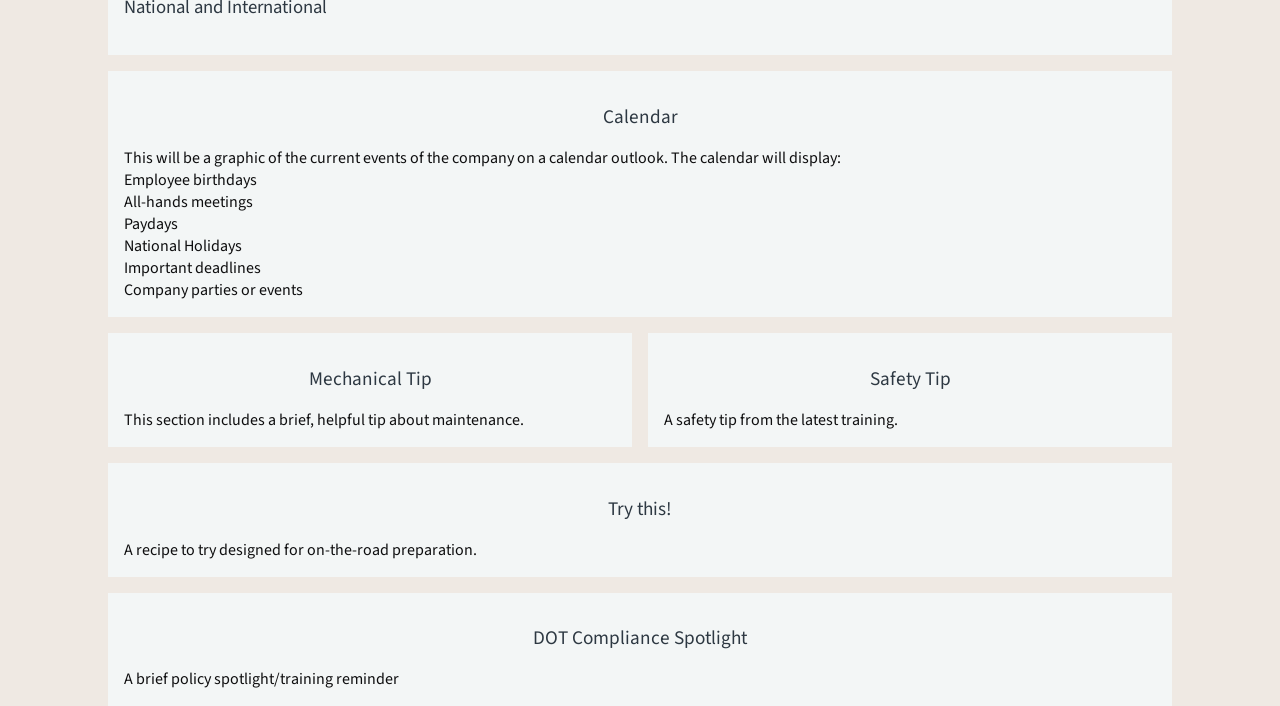
==== commit 5ef5af3d: "padding, sizing, and spacing" ====
--- a/index.html
+++ b/index.html
@@ -17,17 +17,19 @@
                     Consider adding a nav bar
                 </p> -->
             </div>
+        <section class="container1">
             <div class="tile" id="weather-box">
                 <h2>Weather Update</h2>
                 
                 <p>This section includes a summary of the last month's weather and a forecast for the weather in the month to come.</p>
-                <a class="weatherwidget-io" href="https://forecast7.com/en/44d05n123d09/eugene/?unit=us" data-label_1="EUGENE" data-label_2="WEATHER" data-mode="Forecast" data-theme="original" >EUGENE WEATHER</a>
+                <a class="weatherwidget-io" href="https://forecast7.com/en/29d76n95d37/houston/?unit=us" data-label_1="HOUSTON" data-label_2="WEATHER" data-theme="original" >HOUSTON WEATHER</a>
                 <script>
-                            !function(d,s,id){var js,fjs=d.getElementsByTagName(s)[0];if(!d.getElementById(id)){js=d.createElement(s);js.id=id;js.src='https://weatherwidget.io/js/widget.min.js';fjs.parentNode.insertBefore(js,fjs);}}(document,'script','weatherwidget-io-js');
-                        </script>
-                <button class="button">weather details</button>
-                    </div>
-                <section class="container1">
+                !function(d,s,id){var js,fjs=d.getElementsByTagName(s)[0];if(!d.getElementById(id)){js=d.createElement(s);js.id=id;js.src='https://weatherwidget.io/js/widget.min.js';fjs.parentNode.insertBefore(js,fjs);}}(document,'script','weatherwidget-io-js');
+                </script>
+            </div>
+                <!-- useless button <button class="button">weather details</button>
+        -->
+                </div>
                     <div class="tile" id="Uno-art">
                         <h2>Unofreight's Latest Wins</h2>
                         <p>This section includes any good news about the company and its drivers, including: 
@@ -60,8 +62,6 @@
                                 <!--figure out how to format this image with the text wrapping around it-->
                             </ul>   
                         </p></div>
-                </section>
-                <section class="container2">
                     <!--Make this its own grid?-->
                     <div class="tile" id="news-feed">
                         <h2>
@@ -77,7 +77,6 @@
                             National and International
                         </h3>
                     </div>
-                </section>
             <div class="tile" id="calendar">
                 <h2>Calendar</h2>
                 <p>This will be a graphic of the current events of the company on a calendar outlook. The calendar will display:
@@ -91,10 +90,13 @@
                     </ul>
                 </p>
             </div>
-        <section class="container3">
             <div class="tile" id="mech-tip">
                 <h2>Mechanical Tip</h2>
                 <p>This section includes a brief, helpful tip about maintenance.</p>
+            </div>
+            <div class="tile" id="safe-tip">
+                <h2>Safety Tip</h2>
+                <p>A safety tip from the latest training.</p>
             </div>
             <div class="tile" id="recipe">
                 <h2>Try this!</h2>
@@ -104,10 +106,7 @@
                 <h2>DOT Compliance Spotlight</h2>
                 <p>A brief policy spotlight/training reminder</p>
             </div>
-            <div class="tile" id="safe-tip">
-                <h2>Safety Tip</h2>
-                <p>A safety tip from the latest training.</p>
-            </div>
+
         </section>     
     </body>
 </html>
--- a/style.css
+++ b/style.css
@@ -1,8 +1,8 @@
 /*Variables*/
 :root {
   --text: rgb(25, 31, 36); /* Charcoal gray */
-  --background: rgb(243, 246, 246); /* platinum white */
-  --tile: #EFE9E3; /*offwhite*/
+  --tile: rgb(243, 246, 246); /* platinum white */
+  --background: #EFE9E3; /*offwhite*/
 }
 /*reset*/
 body,p,a,ul,li{
@@ -19,6 +19,22 @@
 @font-face {
     font-family: 'Sans 3';
     src: url(Source_Sans_3/SourceSans3-VariableFont_wght.ttf);
+}
+
+h1,h2,h3,h4{
+    color:rgb(45, 56, 66); 
+    font-weight: normal;
+
+}
+
+h2{
+    font-size: 1.2em;
+    text-align: center; 
+}
+
+p,a,li {
+    color: rgb(14, 14, 15); 
+
 }
 #Heading-tile{
     grid-column: 1 / -1; 
@@ -68,54 +84,76 @@
     the size of their container*/
     max-width: 100%;
 }
-.container1{ /*unotech article and employee spotlight*/
-    display: flex; 
-    flex: 1; 
+/*grid formatting*/
+
+.container1 { 
+    display: grid; 
+    grid-template-columns: repeat(12,1fr); 
     margin-left: auto; 
     margin-right: auto;
-    flex-flow:column; 
-    max-width: 80%;
+    max-width: 100%;
     gap: 16px; 
+    
 }
-
-#employee-photo{
-    
-    /*moblie-first design style
-    optimize image for mobile viewing 
-    make size responsive*/
+#weather-box{
+    grid-column: 2/12;
+    grid-row: 1; 
 }
-.container2{ /*news feed*/
-    display: flex; 
-    margin-left: auto; 
-    margin-right: auto;
-    flex-flow:column; 
-    max-width: 80%;
-    gap: 16px; 
+#Uno-art{
+    grid-column: 2/12;
+    grid-row: 2; 
 }
-.container3{/*mechanic tip, recipe, DOT spotlight, safety tip*/
-    display: flex; 
-    margin-left: auto; 
-    margin-right: auto;
-    flex-flow:column; 
-    max-width: 80%;
-    gap: 16px; 
+#emp-spot{
+    grid-column: 2/12;
+    grid-row: 3; 
+}
+#news-feed{
+    grid-column: 2/12;
+    grid-row: 4;
+}
+#calendar{
+    grid-column: 2/12;
+    grid-row: 5;
+}
+#mech-tip{
+    grid-column: 2/7;
+    grid-row: 6;
+}
+#safe-tip{
+    grid-column: 7/12;
+    grid-row: 6;
+}
+#recipe{
+    grid-column: 2/12; 
+    grid-row: 7; 
+}
+#DOT-spot{
+    grid-column: 2/12;
+    grid-row: 8; 
 }
 .tile{
     background-color: var(--tile);
-    padding: 8px;
-    }
-   
+    padding: 16px;
+    } 
 /*small tablet styles*/
 @media screen and (min-width: 620px ){
+    body{
+        font-size: 20 px; 
+    }
     
 }
 /*large tablet and laptop styles*/
 @media screen and (mid-width: 960px){
+    body{
+        font-size: 24 px; 
+    }
     
 }
 /*desktop styles*/
 @media screen and (mid-width: 1200px){
-    
+    body{
+        font-size: 32 px; 
+    }
 }
 @media (prefers-color-scheme:dark) {
     :root{
@@ -126,6 +164,12 @@
         background-color: var(--background);
         color: var(--text); 
     } 
+    h1,h2,h3,h4 {
+        color:rgb(201, 230, 255); 
+    }
+    p,a,li {
+    color: rgb(247, 244, 231); 
+    }
     .tile {
         background-color: #000000;
     }
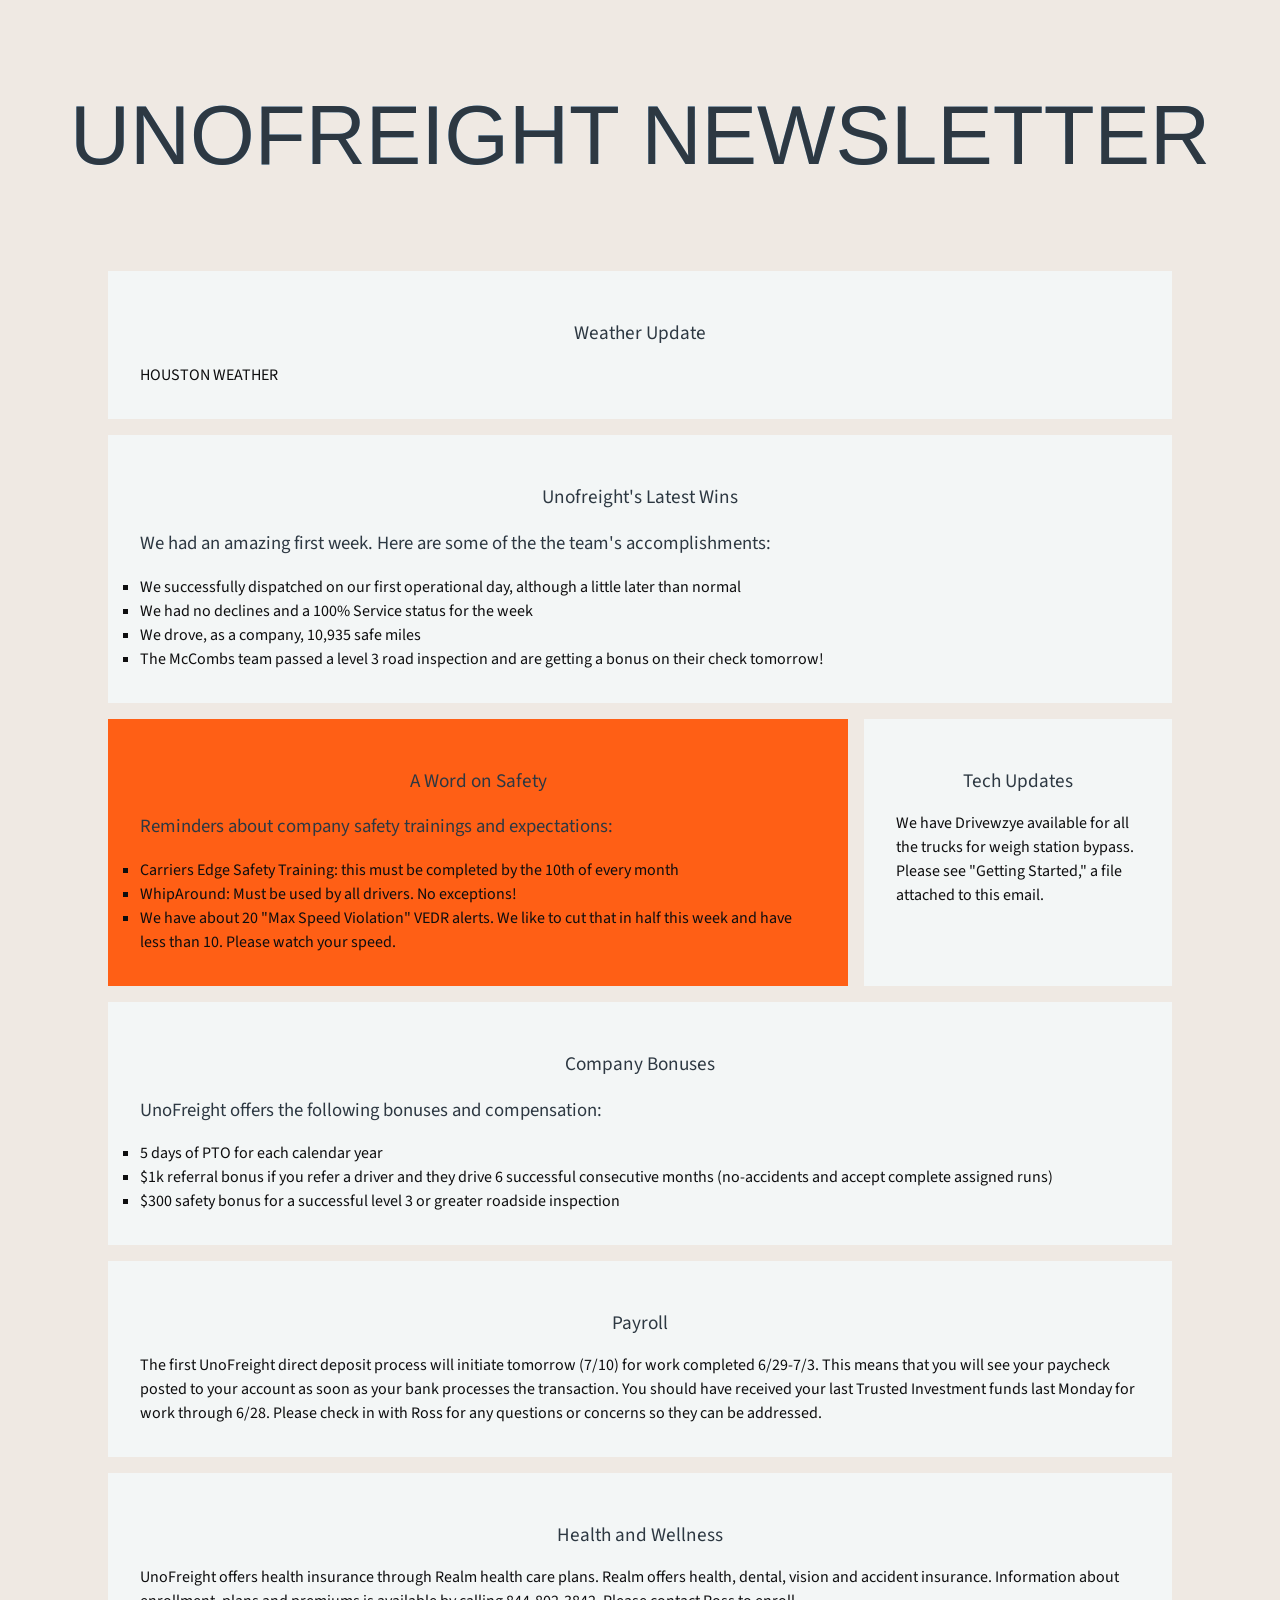
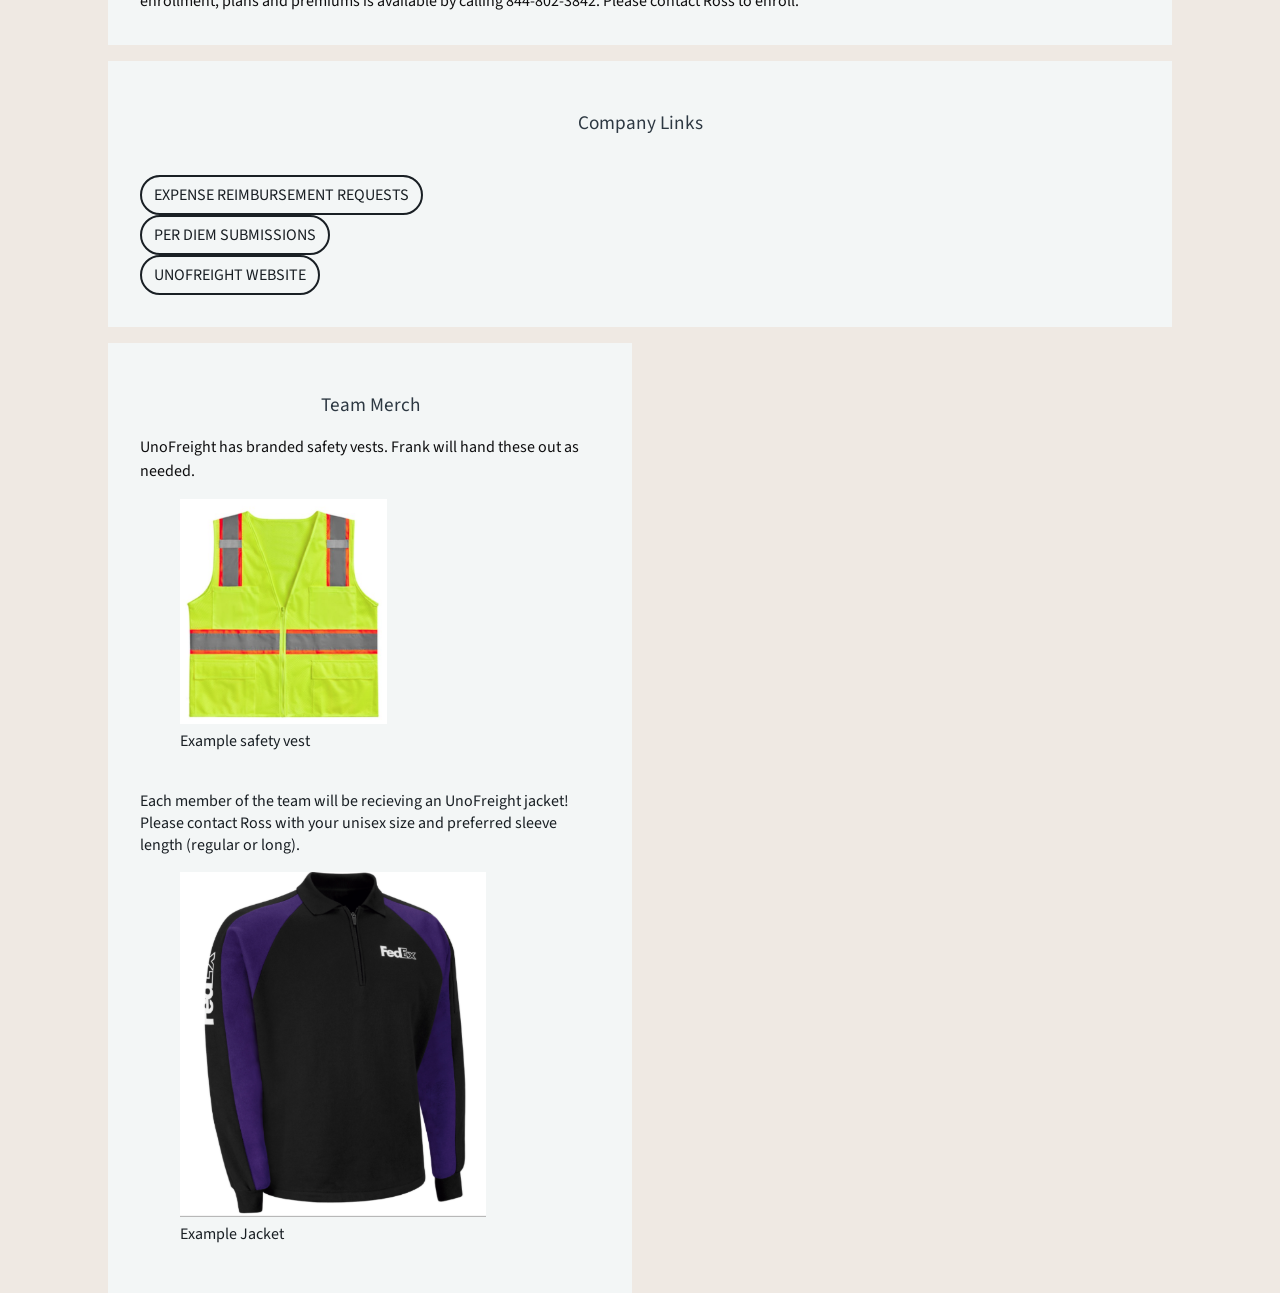
==== commit ef4954ca: "Formatted h3" ====
--- a/index.html
+++ b/index.html
@@ -20,8 +20,7 @@
         <section class="container1">
             <div class="tile" id="weather-box">
                 <h2>Weather Update</h2>
-                
-                <p>This section includes a summary of the last month's weather and a forecast for the weather in the month to come.</p>
+
                 <a class="weatherwidget-io" href="https://forecast7.com/en/29d76n95d37/houston/?unit=us" data-label_1="HOUSTON" data-label_2="WEATHER" data-theme="original" >HOUSTON WEATHER</a>
                 <script>
                 !function(d,s,id){var js,fjs=d.getElementsByTagName(s)[0];if(!d.getElementById(id)){js=d.createElement(s);js.id=id;js.src='https://weatherwidget.io/js/widget.min.js';fjs.parentNode.insertBefore(js,fjs);}}(document,'script','weatherwidget-io-js');
@@ -32,16 +31,94 @@
                 </div>
                     <div class="tile" id="Uno-art">
                         <h2>Unofreight's Latest Wins</h2>
-                        <p>This section includes any good news about the company and its drivers, including: 
+                        <h3>We had an amazing first week. Here are some of the the team's accomplishments: </h3>
+                        <p>
                             <ul>
-                                <li>-Progress towards company goals</li>
-                                <li>-Information about new or ongoing company initiatives</li>
-                                <li>-Changes to or acquisitions of routes</li>
-                                <li>-Personnel, hiring and promotions (that are appropriate to be published)</li>
-                                <li>-Marriages, births, graduations, etc</li>
+                                <li>We successfully dispatched on our first operational day, although a little later than normal</li>
+                                <li>We had no declines and a 100% Service status for the week</li>
+                                <li>We drove, as a company, 10,935 safe miles</li>
+                                <li>The McCombs team passed a level 3 road inspection and are getting a bonus on their check tomorrow!</li>
                             </ul>
                         </p>
                     </div>
+
+                    <div class="tile" id="safe-tip">
+                    <h2>A Word on Safety</h2>
+                    <h3>Reminders about company safety trainings and expectations: </h3>
+                        <p>
+                            <ul>
+                                <li>Carriers Edge Safety Training: this must be completed by the 10th of every month</li>
+                                <li>WhipAround: Must be used by all drivers. No exceptions!</li>
+                                <li>We have about 20 "Max Speed Violation" VEDR alerts.  We like to cut that in half this week and have less than 10.  Please watch your speed.</li>
+                            </ul>
+                        </p>
+                    </div>
+
+                    <div class="tile" id="company-bonuses">
+                    <h2>Company Bonuses</h2>
+                    <h3>UnoFreight offers the following bonuses and compensation: </h3>
+                        <p>
+                        <ul>
+                            <li>5 days of PTO for each calendar year</li>
+                            <li>$1k referral bonus if you refer a driver and they drive 6 successful consecutive months (no-accidents and accept complete assigned runs)</li>
+                            <li>$300 safety bonus for a successful level 3 or greater roadside inspection</li>
+                        </ul>
+                    </p>
+                    </div>
+
+                    <div class="tile" id="Payroll">
+                    <h2>Payroll</h2>
+                    <p>The first UnoFreight direct deposit process will initiate tomorrow (7/10) for work completed 6/29-7/3.  This means that you will see your paycheck posted to your account as soon as your bank processes the transaction. You should have received your last Trusted Investment funds last Monday for work through 6/28.  Please check in with Ross for any questions or concerns so they can be addressed.</p>
+                    </div>
+
+                    <div class="tile" id="Health">
+                    <h2>Health and Wellness</h2>
+                    <p>UnoFreight offers health insurance through Realm health care plans. Realm offers health, dental, vision and accident insurance. Information about enrollment, plans and premiums is available by calling 844-802-3842. Please contact Ross to enroll.</p>
+                    </div>
+
+                    <div class="tile" id="Company-Links">
+                    <h2>Company Links</h2>
+                            <br>
+                            <a href="https://forms.gle/VDp1u11VcaLBVzoj8https://forms.gle/VDp1u11VcaLBVzoj8" class="button">Expense Reimbursement Requests</a>
+                            <br>
+                            <a href="https://forms.gle/iFsEZiH35esX4miRAhttps://forms.gle/iFsEZiH35esX4miRA" class="button">Per Diem Submissions</a>
+                            <br>
+                            <a href="https://UnoFreight.us" class="button">UnoFreight Website</a>
+                        </ul>
+                    </div>
+
+                    <div class="tile" id="Tech-updates">
+                    <h2>Tech Updates</h2>
+                    <p>We have Drivewzye available for all the trucks for weigh station bypass. Please see "Getting Started," a file attached to this email.</p>
+                    </div>
+
+                    <div class="tile" id="Team-merch">
+                    <h2>Team Merch</h2>
+                    <p>UnoFreight has branded safety vests. Frank will hand these out as needed. 
+                        <figure>
+                            <img  
+                                src="images/safetyVest.png"
+                                alt="A safety vest" 
+                                    id="safety-vest" />
+                            <figcaption>Example safety vest</figcaption>
+                        </figure>
+                        <br> Each member of the team will be recieving an UnoFreight jacket! Please contact Ross with your unisex size and preferred sleeve length (regular or long).
+                        <figure>
+                            <img  
+                                src="images/FedExJacket.png"
+                                alt="A FedEx Jacket" 
+                                    id="fedex-jacket" />
+                            <figcaption>Example Jacket</figcaption>
+                        </figure>
+                    </p>
+                    </div>
+
+
+
+
+
+
+                    <!--
                     <div class="tile" id="emp-spot"><h2>Employee Spotlight</h2>
                         <p>This section highlights an employee, sharing details about them including:
                             <ul>
@@ -58,12 +135,14 @@
                                     alt="An image of Ross and Jodi posing together and smiling" 
                                     id="employee-photo" />
                                     <figcaption>Employee's Name</figcaption>
-                                </figure>
-                                <!--figure out how to format this image with the text wrapping around it-->
+                                </figure> 
+                               
+                            
                             </ul>   
                         </p></div>
+                        -->
                     <!--Make this its own grid?-->
-                    <div class="tile" id="news-feed">
+                    <!--<div class="tile" id="news-feed">
                         <h2>
                             News
                         </h2>
@@ -77,6 +156,8 @@
                             National and International
                         </h3>
                     </div>
+                -->
+                    <!--
             <div class="tile" id="calendar">
                 <h2>Calendar</h2>
                 <p>This will be a graphic of the current events of the company on a calendar outlook. The calendar will display:
@@ -106,6 +187,7 @@
                 <h2>DOT Compliance Spotlight</h2>
                 <p>A brief policy spotlight/training reminder</p>
             </div>
+        -->
 
         </section>     
     </body>
--- a/style.css
+++ b/style.css
@@ -34,6 +34,8 @@
 
 p,a,li {
     color: rgb(14, 14, 15); 
+    list-style: square;
+    line-height: 1.5; 
 
 }
 #Heading-tile{
@@ -56,6 +58,7 @@
     color: var(--text);  
     overflow-x: hidden; /*prevents users from needing to scroll over to view an entire image...and more*/
     font-family: 'Sans 3';
+    
 }
 
 .button{
@@ -103,37 +106,46 @@
     grid-column: 2/12;
     grid-row: 2; 
 }
-#emp-spot{
+#safe-tip{
+    grid-column: 2/9;
+    grid-row: 3;
+    background-color: #FF5F15;
+}
+#Tech-updates{
+    grid-column: 9/12;
+    grid-row: 3; 
+
+}
+#company-bonuses{
     grid-column: 2/12;
-    grid-row: 3; 
+    grid-row: 4; 
+    
 }
-#news-feed{
+#Payroll{
     grid-column: 2/12;
-    grid-row: 4;
+    grid-row: 5; 
+
 }
-#calendar{
+#Health{
     grid-column: 2/12;
-    grid-row: 5;
+    grid-row: 6; 
+
 }
-#mech-tip{
-    grid-column: 2/7;
-    grid-row: 6;
+#Company-Links{
+    grid-column: 2/12;
+    grid-row: 7; 
+    list-style: none;
+
 }
-#safe-tip{
-    grid-column: 7/12;
-    grid-row: 6;
-}
-#recipe{
-    grid-column: 2/12; 
-    grid-row: 7; 
-}
-#DOT-spot{
-    grid-column: 2/12;
+
+#Team-merch{
+    grid-column: 2/7; 
     grid-row: 8; 
+
 }
 .tile{
     background-color: var(--tile);
-    padding: 16px;
+    padding: 32px;
     } 
 /*small tablet styles*/
 @media screen and (min-width: 620px ){
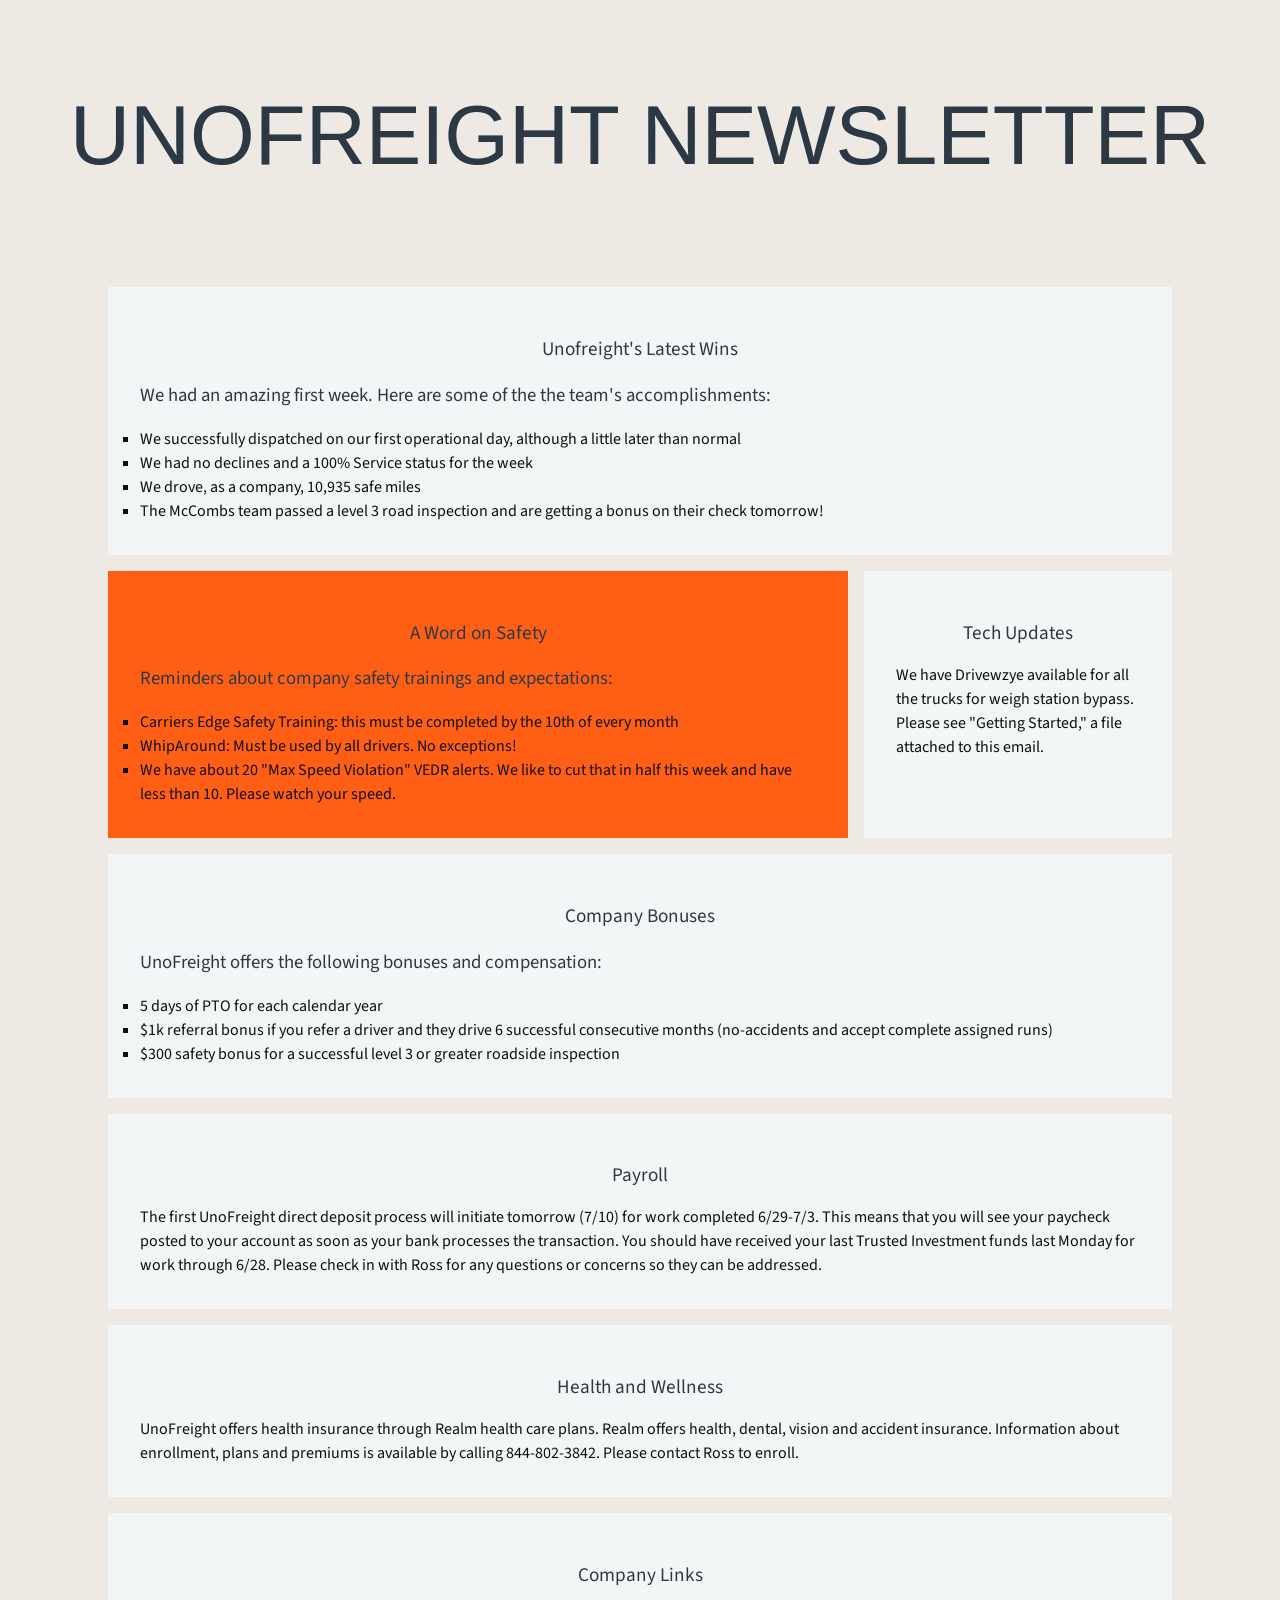
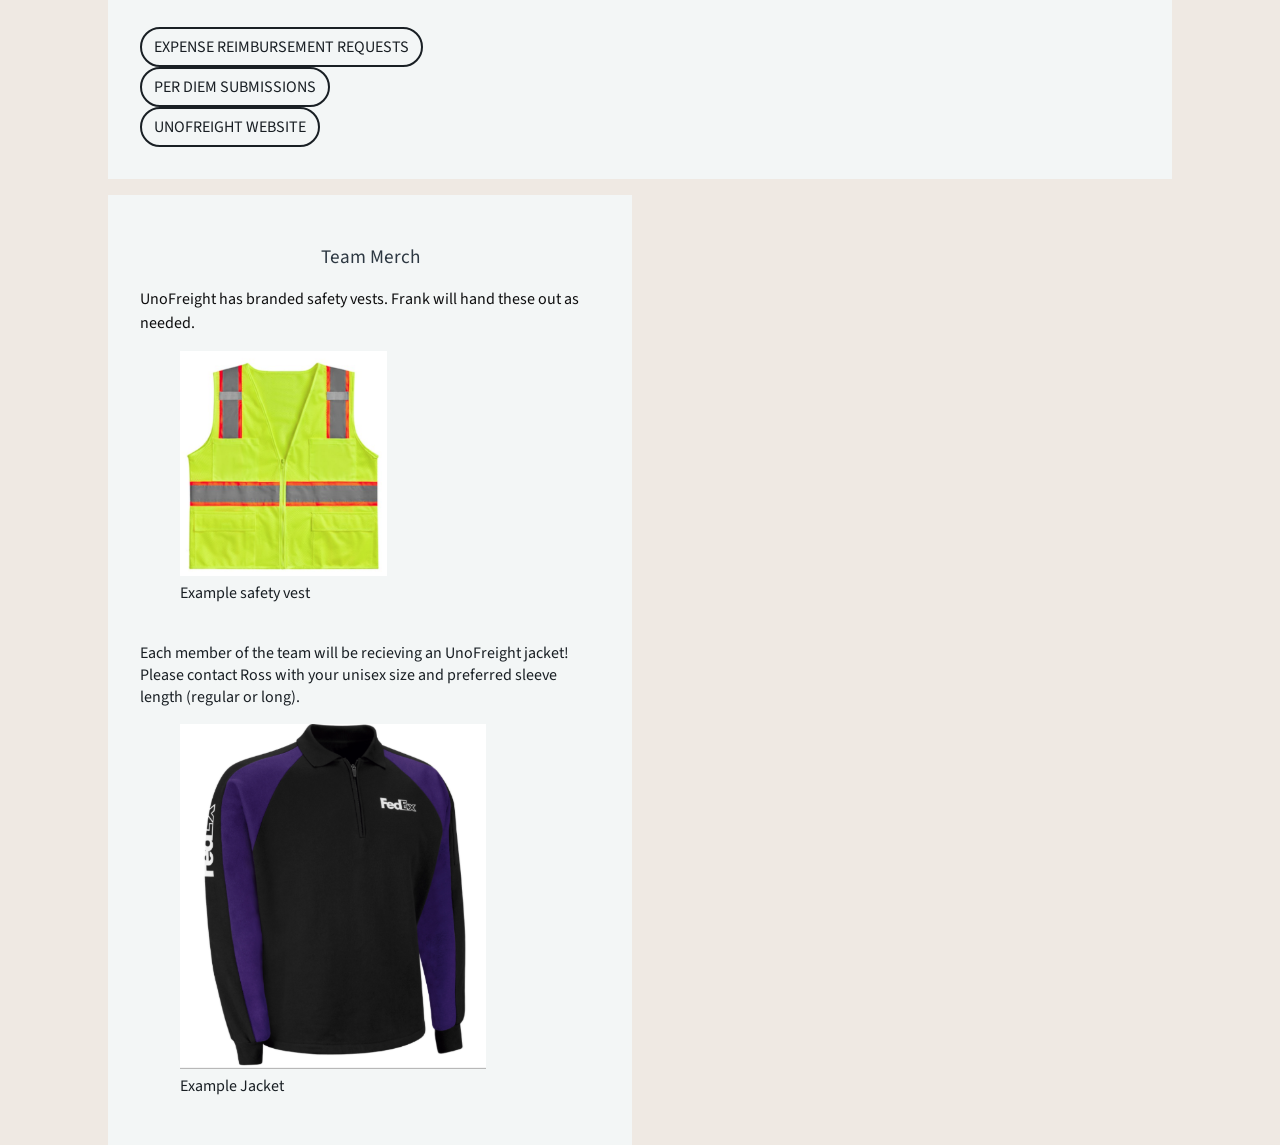
==== commit 899ee977: "Removed weather widget" ====
--- a/index.html
+++ b/index.html
@@ -18,16 +18,7 @@
                 </p> -->
             </div>
         <section class="container1">
-            <div class="tile" id="weather-box">
-                <h2>Weather Update</h2>
-
-                <a class="weatherwidget-io" href="https://forecast7.com/en/29d76n95d37/houston/?unit=us" data-label_1="HOUSTON" data-label_2="WEATHER" data-theme="original" >HOUSTON WEATHER</a>
-                <script>
-                !function(d,s,id){var js,fjs=d.getElementsByTagName(s)[0];if(!d.getElementById(id)){js=d.createElement(s);js.id=id;js.src='https://weatherwidget.io/js/widget.min.js';fjs.parentNode.insertBefore(js,fjs);}}(document,'script','weatherwidget-io-js');
-                </script>
-            </div>
-                <!-- useless button <button class="button">weather details</button>
-        -->
+ 
                 </div>
                     <div class="tile" id="Uno-art">
                         <h2>Unofreight's Latest Wins</h2>
